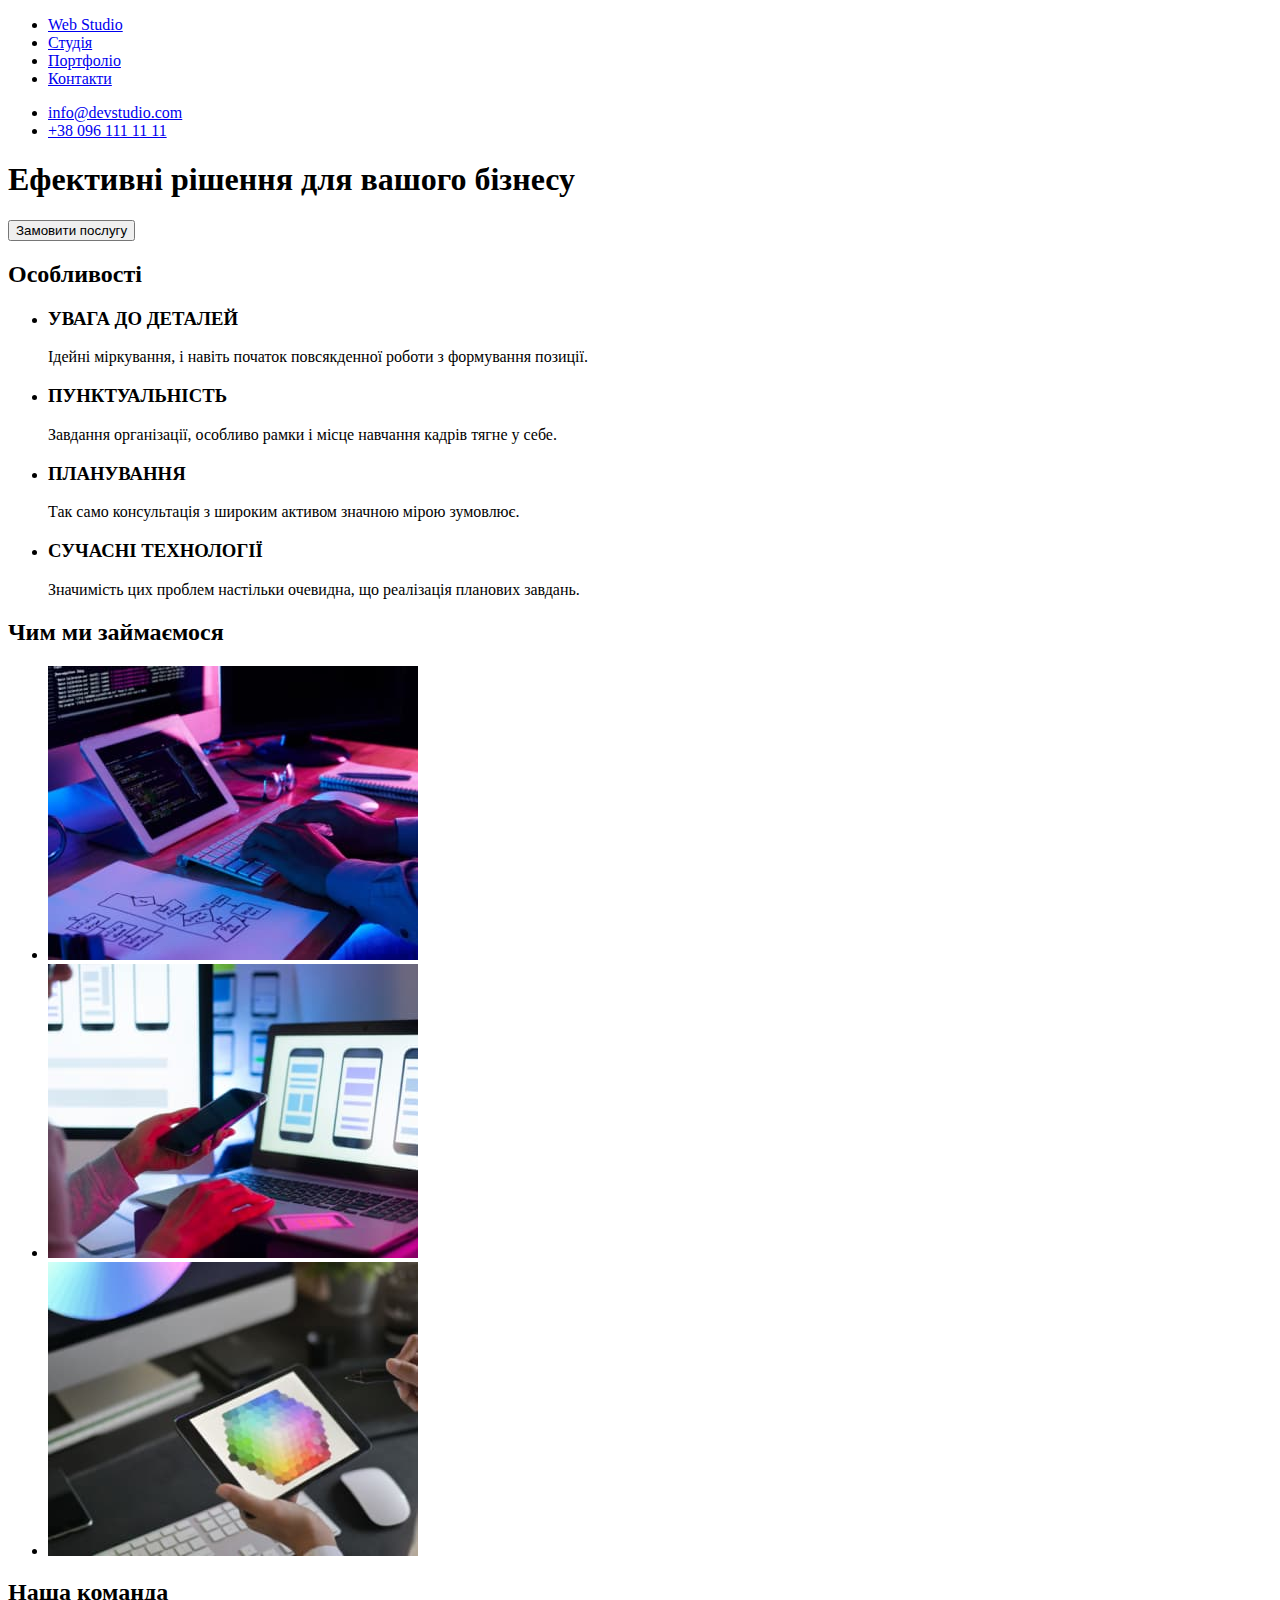
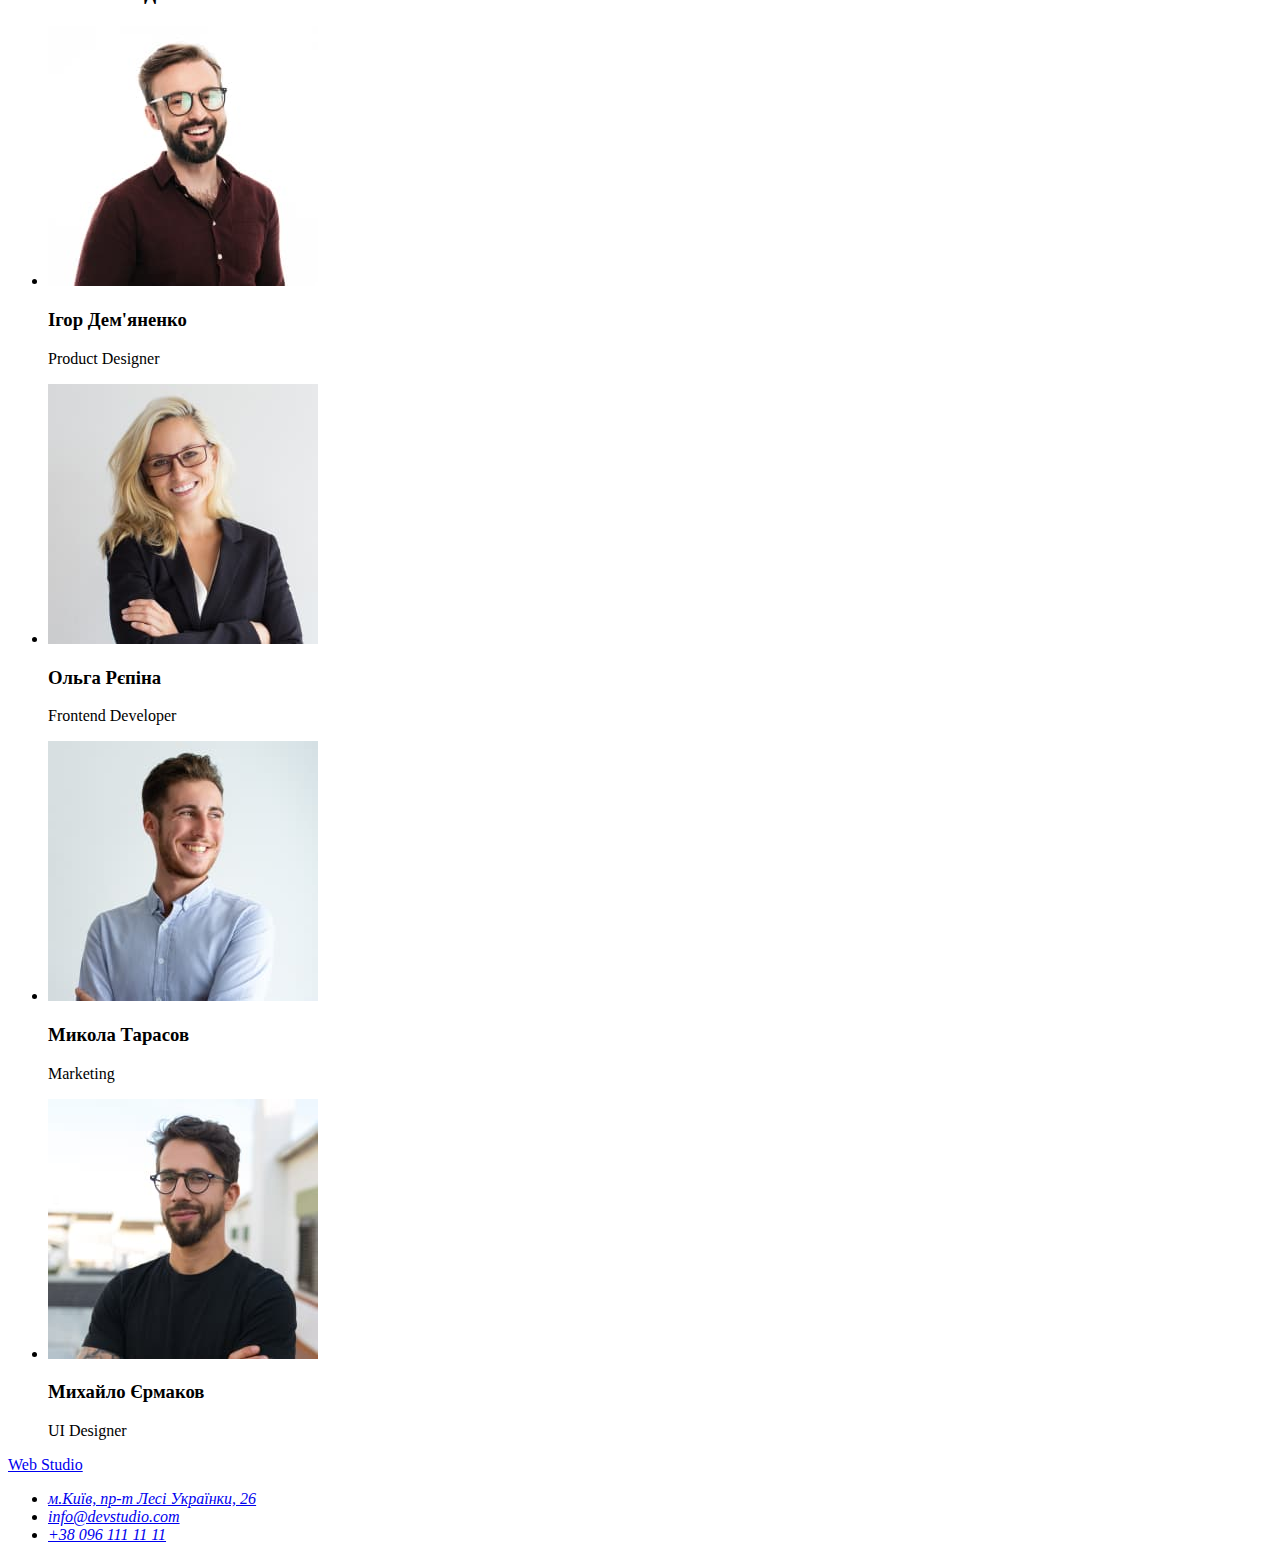
==== index.html @ 57d9bcd2 "1" ====
<!DOCTYPE html>
<html lang="uk">
  <head>
    <meta charset="UTF-8" />
    <meta http-equiv="X-UA-Compatible" content="IE=edge" />
    <meta name="viewport" content="width=device-width, initial-scale=1.0" />
    <title>Web Studio</title>
  </head>
  <body>
    <header>
      <nav>
        <ul>
          <li><a lang="en" href="#">Web Studio</a></li>
          <li><a href="#">Студія</a></li>
          <li><a href="#">Портфоліо</a></li>
          <li><a href="#">Контакти</a></li>
        </ul>
      </nav>
      <ul>
        <li><a href="mailto:info@devstudio.com">info@devstudio.com</a></li>
        <li><a href="tel:+380961111111">+38 096 111 11 11</a></li>
      </ul>
    </header>
    <main>
      <!--1 секція -->
      <section>
        <h1>Ефективні рішення для вашого бізнесу</h1>
        <button type="button">Замовити послугу</button>
      </section>
      <!--2 cek-->
      <section>
        <h2>Особливості</h2>
        <ul>
          <li>
            <h3>УВАГА ДО ДЕТАЛЕЙ</h3>
            <p>Ідейні міркування, і навіть початок повсякденної роботи з формування позиції.</p>
          </li>
          <li>
            <h3>ПУНКТУАЛЬНІСТЬ</h3>
            <p>Завдання організації, особливо рамки і місце навчання кадрів тягне у себе.</p>
          </li>
          <li>
            <h3>ПЛАНУВАННЯ</h3>
            <p>Так само консультація з широким активом значною мірою зумовлює.</p>
          </li>
          <li>
            <h3>СУЧАСНІ ТЕХНОЛОГІЇ</h3>
            <p>Значимість цих проблем настільки очевидна, що реалізація планових завдань.</p>
          </li>
        </ul>
      </section>
      <!--3 sek-->
      <section>
        <h2>Чим ми займаємося</h2>
        <ul>
          <li>
            <img src="./images/img1(1).jpg" width="370" alt="написання коду на коп'ютері" />
          </li>
          <li>
            <img src="./images/img2(1).jpg" width="370" alt="розробка додатків на телефон" />
          </li>
          <li>
            <img src="./images/img3(1).jpg" width="370" alt="підбір кольору" />
          </li>
        </ul>
      </section>
      <!--4 sek-->
      <section>
        <h2>Наша команда</h2>
        <ul>
          <li>
            <img src="./images/imgigor.jpg" width="270" alt="Чоловік в окулярах посміхаєтся" />
            <h3>Ігор Дем'яненко</h4>
            <p lang="en">Product Designer</p>
          </li>
          <li>
            <img src="./images/imgolga.jpg" width="270" alt="Жінка в окулярах" />
            <h3>Ольга Рєпіна</h4>
            <p lang="en">Frontend Developer</p>
          </li>
          <li>
            <img src="./images/imgmikola.jpg" width="270" alt="Чоловік у білій сорочці посміхаєтся" />
            <h3>Микола Тарасов</h4>
            <p lang="en">Marketing</p>
          </li>
          <li>
            <img src="./images/imgmihailo.jpg" width="270" alt="Усміхнений чоловік у чорній футболці" />
            <h3>Михайло Єрмаков</h4>
            <p lang="en">UI Designer</p>
          </li>
        </ul>
      </section>
    </main>
    <footer>
      <a lang="en" href="#">Web Studio</a>
      <address>
        <ul>
          <li>
            <a
              href="https://goo.gl/maps/fwpPtRoD1CJxpNF26"
              target="_blank"
              rel="noopener noreferrer nofollow"
            >
              м.Київ, пр-т Лесі Українки, 26</a
            >
          </li>
          <li><a href="mailto:info@devstudio.com">info@devstudio.com</a></li>
          <li><a href="tel:+380961111111">+38 096 111 11 11</a></li>
        </ul>
      </address>
    </footer>
  </body>
</html>
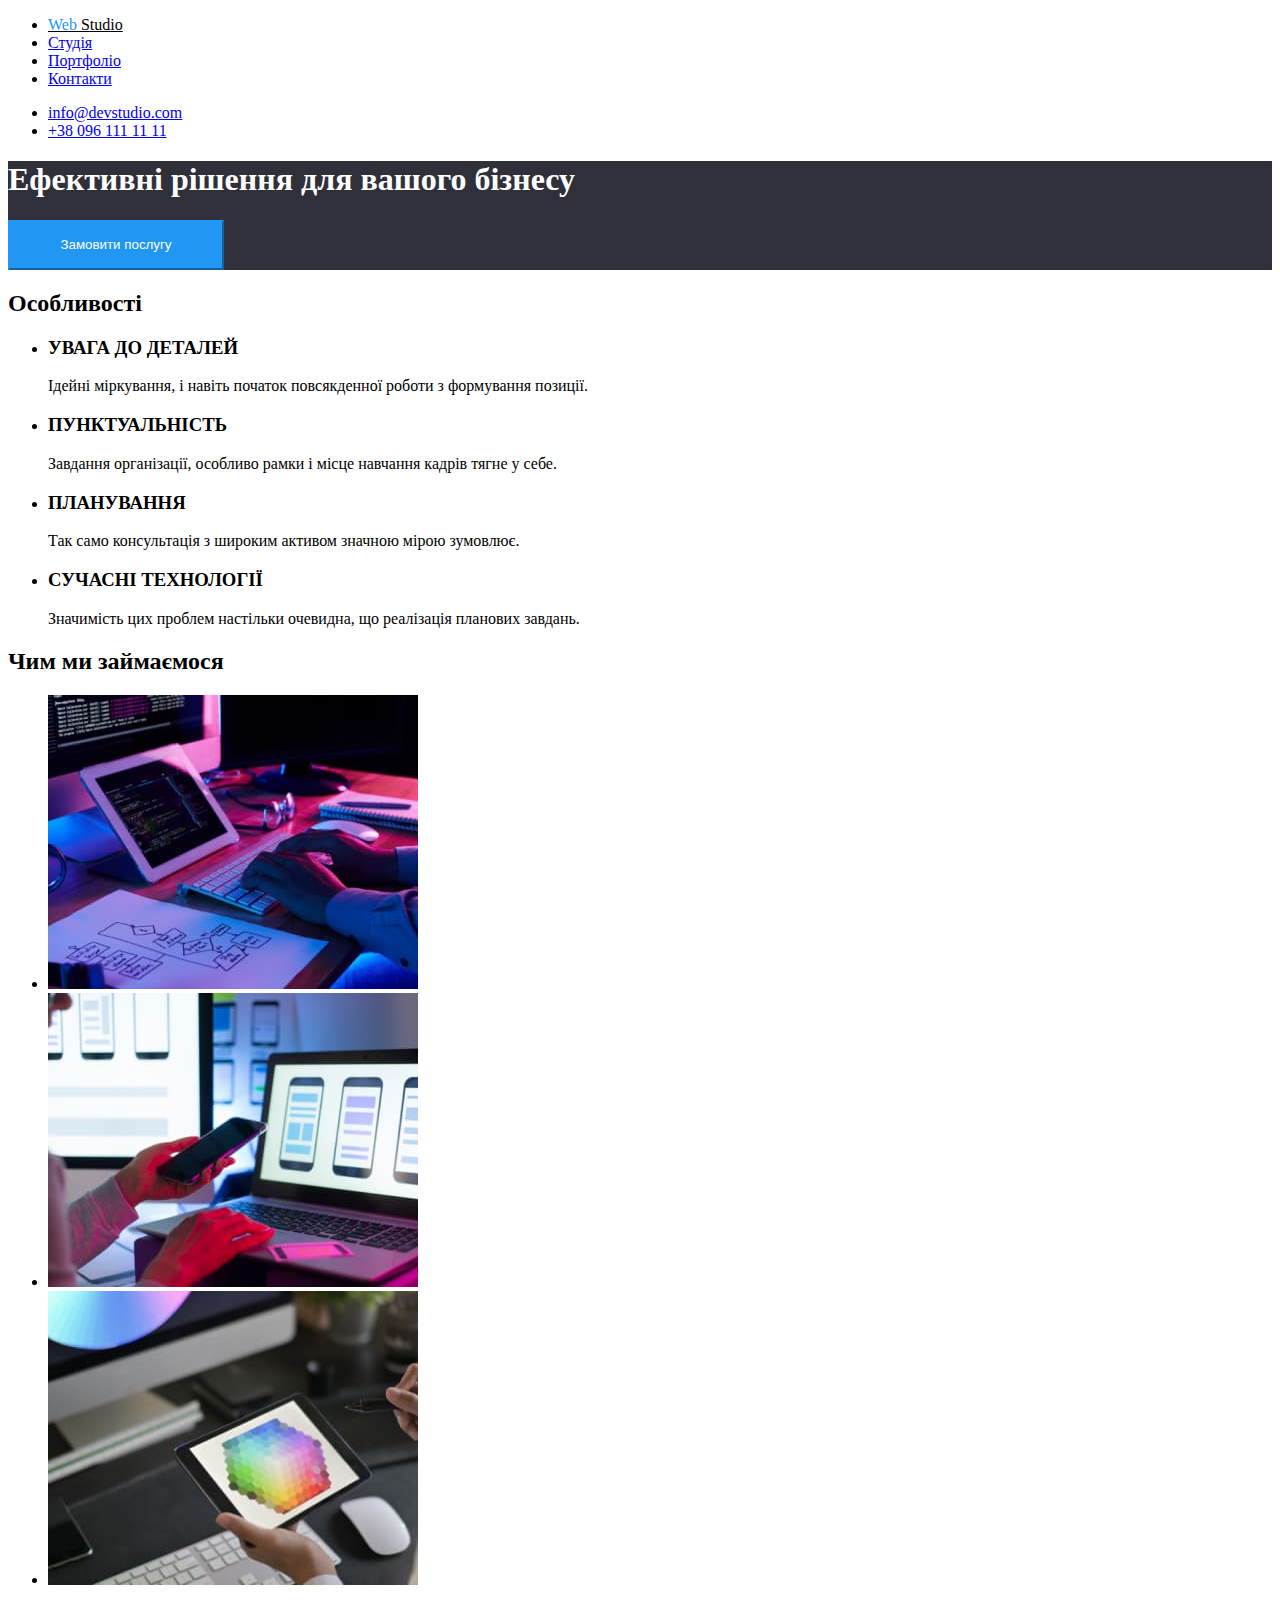
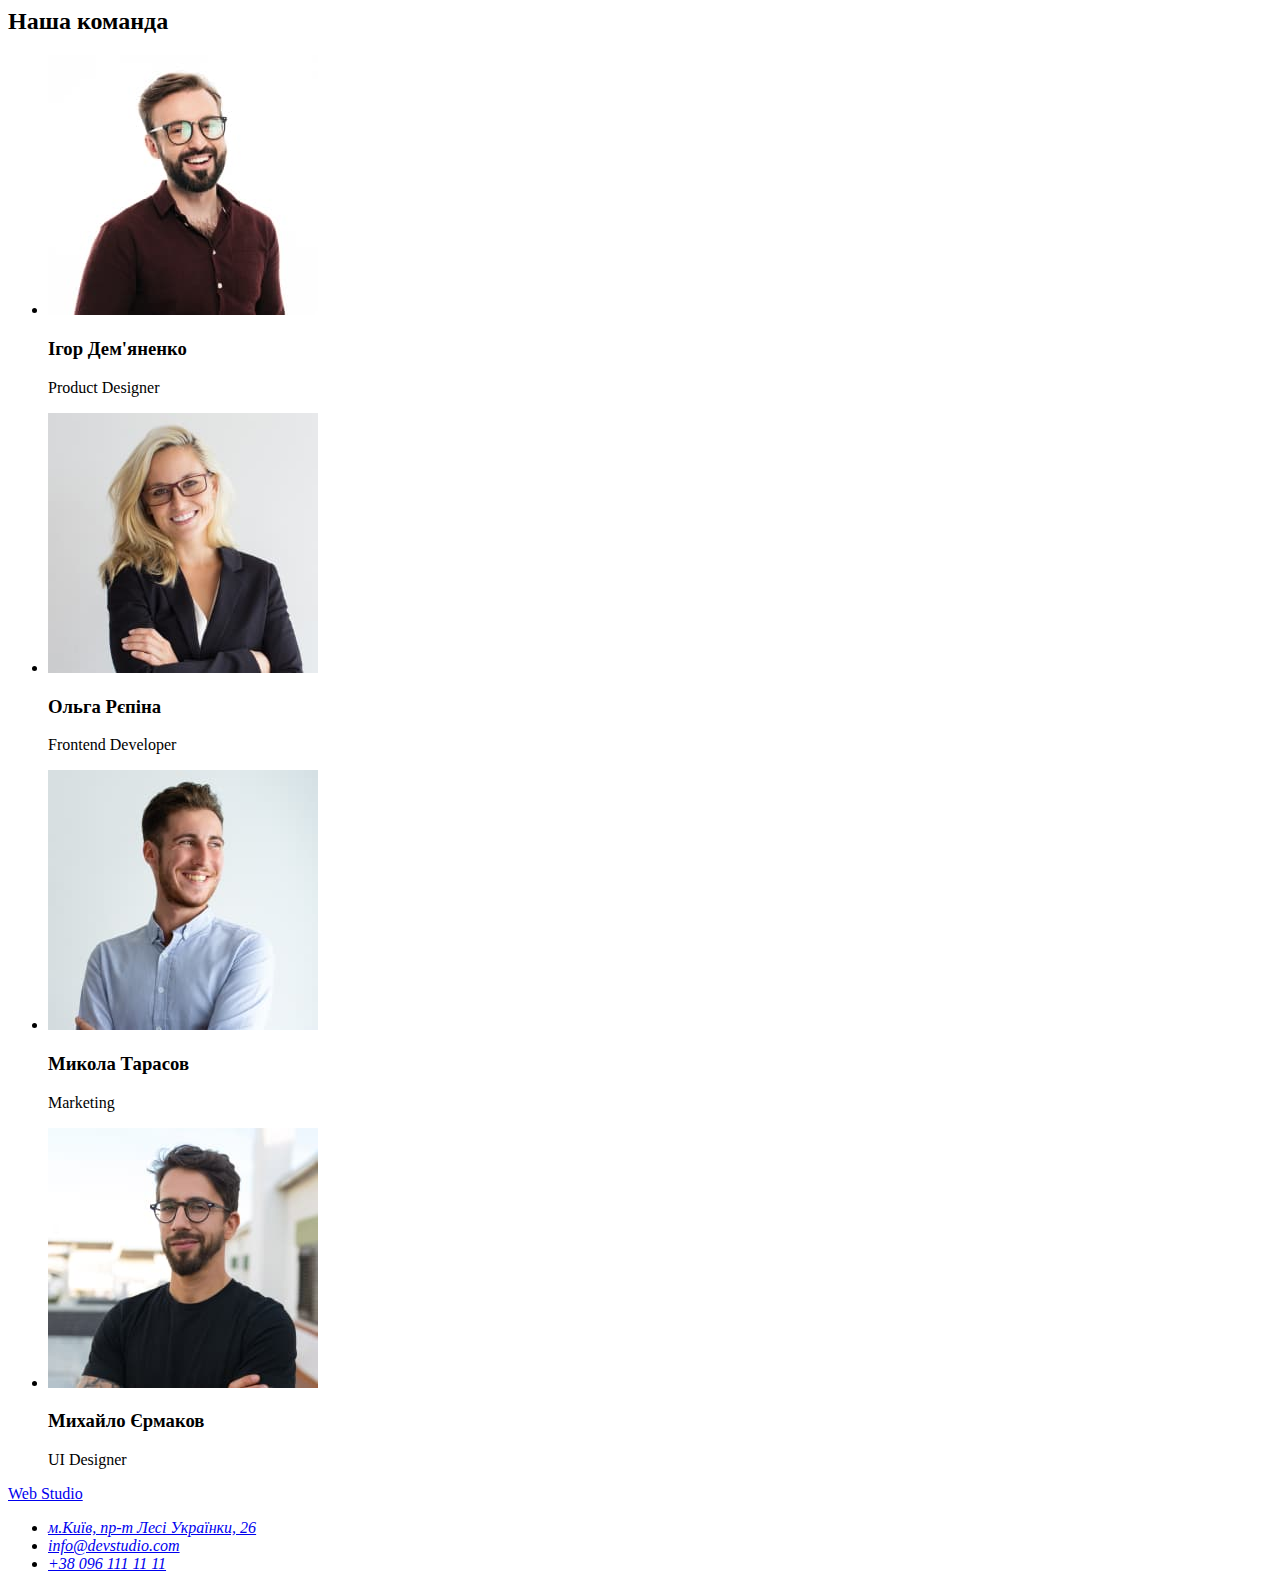
==== commit 344bd775: "profile done" ====
--- a/index.html
+++ b/index.html
@@ -4,28 +4,29 @@
     <meta charset="UTF-8" />
     <meta http-equiv="X-UA-Compatible" content="IE=edge" />
     <meta name="viewport" content="width=device-width, initial-scale=1.0" />
+    <link rel="stylesheet" href="./css/styles.css">
     <title>Web Studio</title>
   </head>
   <body>
-    <header>
-      <nav>
+    <header class="page-header">
+      <nav class="nav-links">
         <ul>
-          <li><a lang="en" href="#">Web Studio</a></li>
-          <li><a href="#">Студія</a></li>
-          <li><a href="#">Портфоліо</a></li>
+          <li ><a class="logo-head" lang="en" href="#"><span class="web-logo">Web</span> Studio</a></li>
+          <li><a href="/">Студія</a></li>
+          <li><a href="./portfolio.html">Портфоліо</a></li>
           <li><a href="#">Контакти</a></li>
         </ul>
       </nav>
-      <ul>
+      <ul class="contacts-header">
         <li><a href="mailto:info@devstudio.com">info@devstudio.com</a></li>
         <li><a href="tel:+380961111111">+38 096 111 11 11</a></li>
       </ul>
     </header>
     <main>
       <!--1 секція -->
-      <section>
-        <h1>Ефективні рішення для вашого бізнесу</h1>
-        <button type="button">Замовити послугу</button>
+      <section class="first-sec">
+        <h1 class="first-h">Ефективні рішення для вашого бізнесу</h1>
+        <button class="first-button" type="button">Замовити послугу</button>
       </section>
       <!--2 cek-->
       <section>
@@ -54,13 +55,13 @@
         <h2>Чим ми займаємося</h2>
         <ul>
           <li>
-            <img src="./images/img1(1).jpg" width="370" alt="написання коду на коп'ютері" />
+            <img src="./images/img1.jpg" width="370" alt="написання коду на коп'ютері" />
           </li>
           <li>
-            <img src="./images/img2(1).jpg" width="370" alt="розробка додатків на телефон" />
+            <img src="./images/img2.jpg" width="370" alt="розробка додатків на телефон" />
           </li>
           <li>
-            <img src="./images/img3(1).jpg" width="370" alt="підбір кольору" />
+            <img src="./images/img3.jpg" width="370" alt="підбір кольору" />
           </li>
         </ul>
       </section>
--- a/css/styles.css
+++ b/css/styles.css
@@ -0,0 +1,25 @@
+.page-header {
+  background-color: #ffffff;
+}
+.logo-head {
+  color: #000000;
+}
+.web-logo {
+  color: #2196f3;
+}
+.first-sec {
+  background-color: #2f303a;
+}
+.first-h {
+  color: #ffffff;
+}
+.first-button {
+  background-color: #2196f3;
+  color: #ffffff;
+  border-color: #2196f3;
+
+  width: 216px;
+  height: 50px;
+  left: 692px;
+  top: 430px;
+}
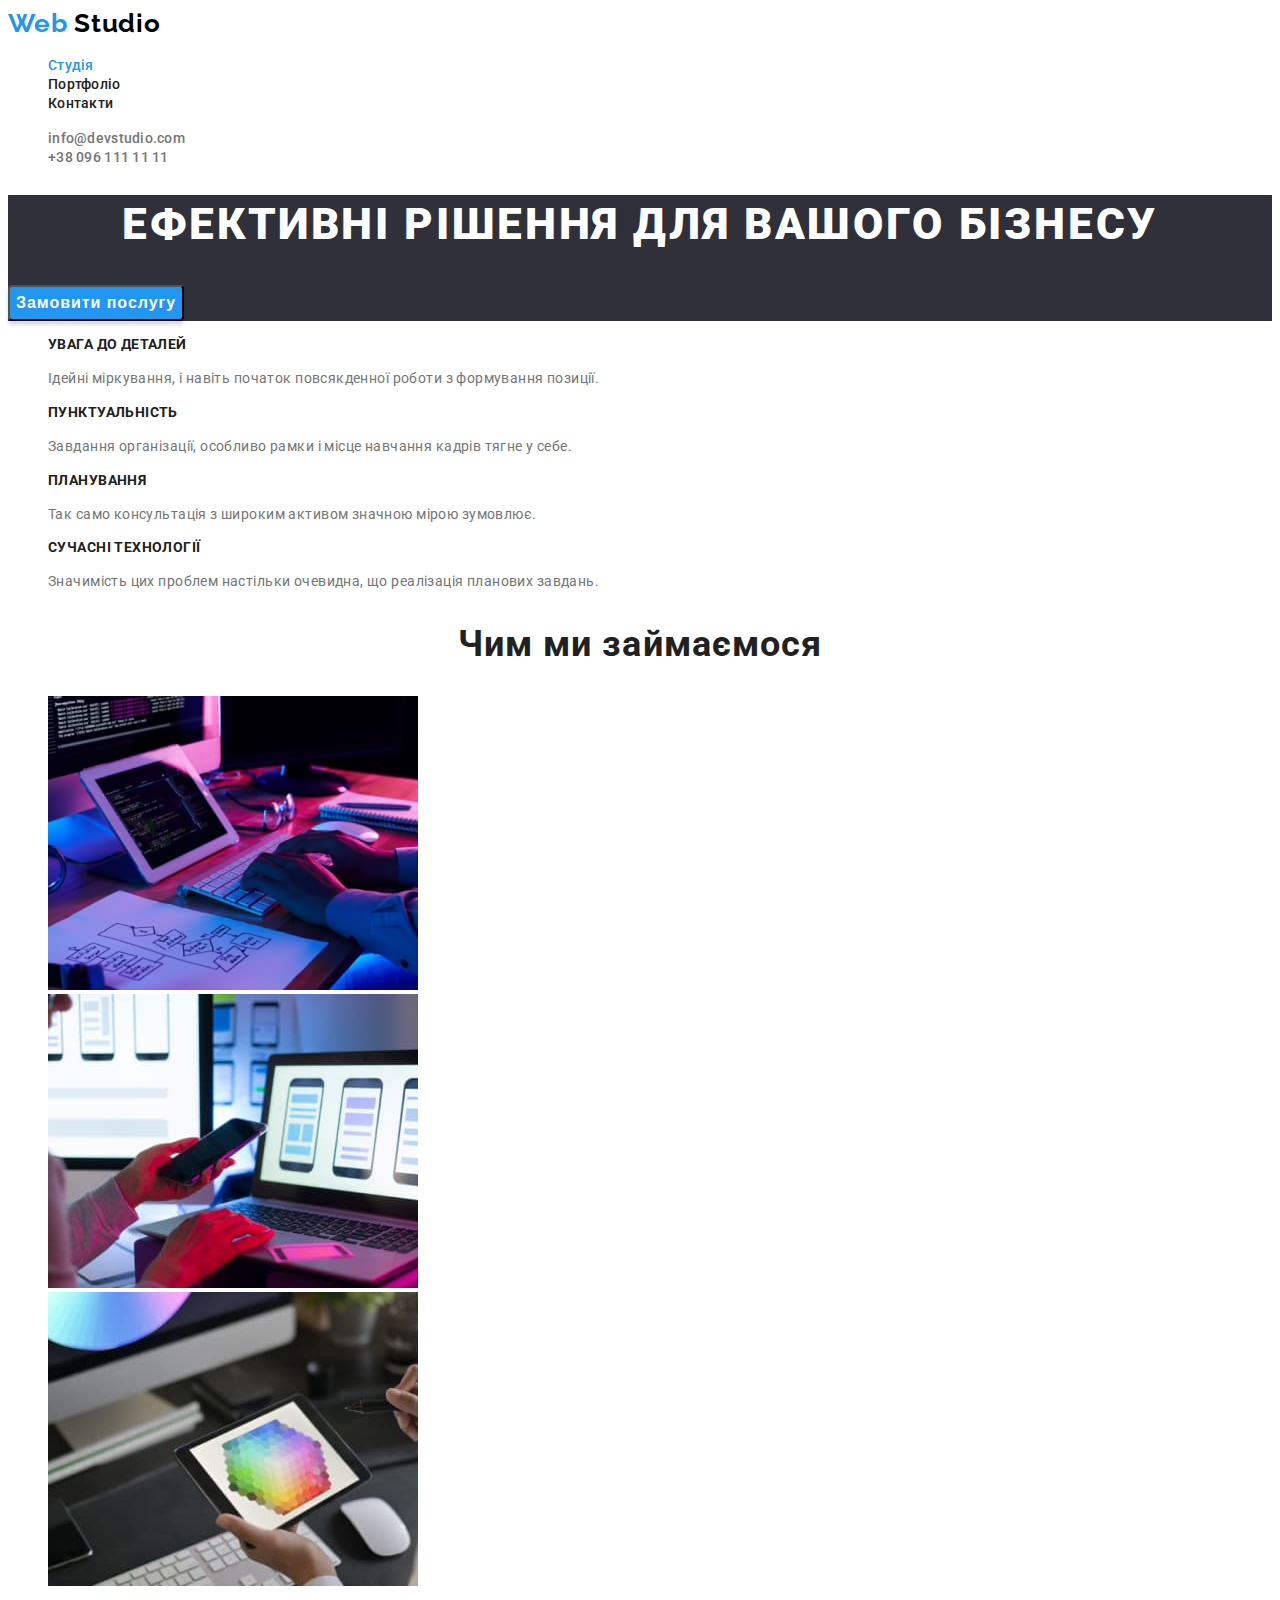
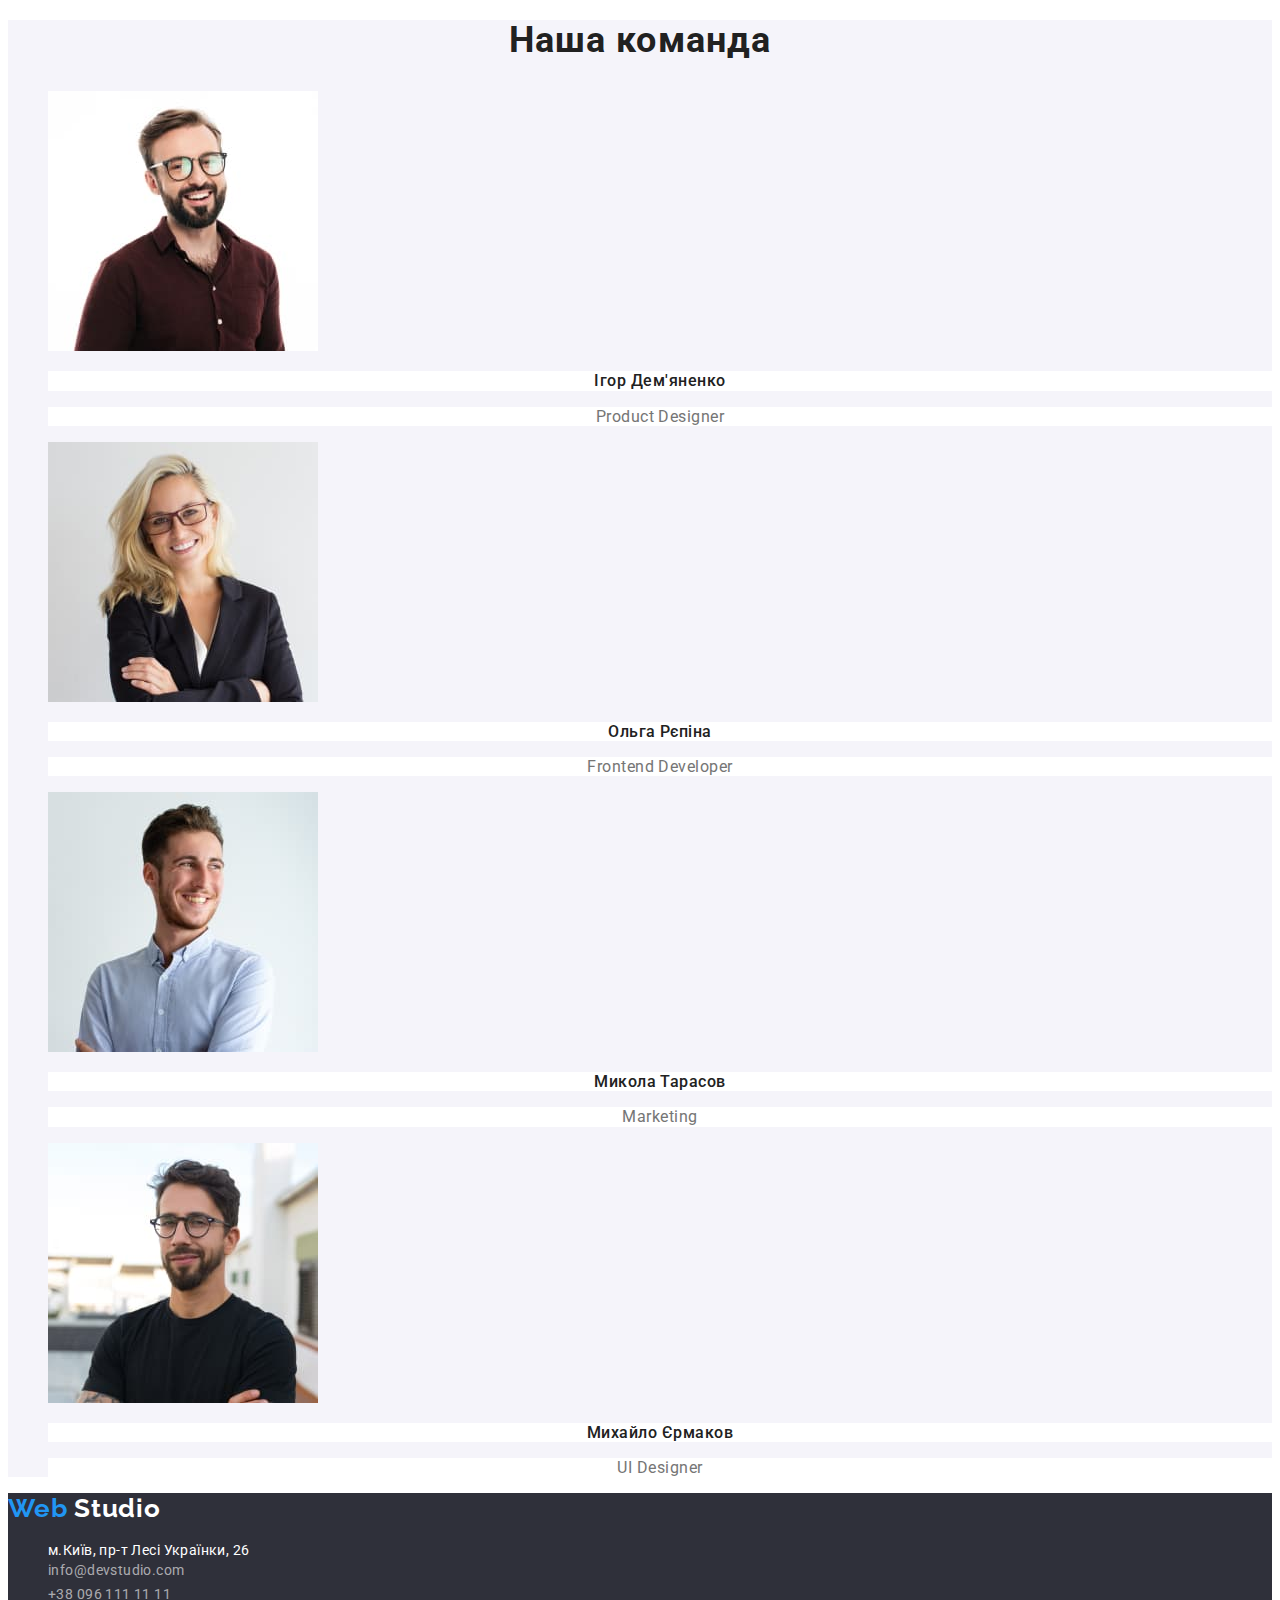
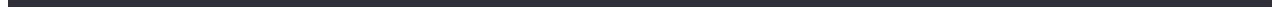
==== commit a6db4981: "2hw done" ====
--- a/index.html
+++ b/index.html
@@ -4,17 +4,24 @@
     <meta charset="UTF-8" />
     <meta http-equiv="X-UA-Compatible" content="IE=edge" />
     <meta name="viewport" content="width=device-width, initial-scale=1.0" />
-    <link rel="stylesheet" href="./css/styles.css">
+
     <title>Web Studio</title>
+    <link rel="stylesheet" href="./css/styles.css" />
+    <link rel="preconnect" href="https://fonts.googleapis.com" />
+    <link rel="preconnect" href="https://fonts.gstatic.com" crossorigin />
+    <link
+      href="https://fonts.googleapis.com/css2?family=Raleway:wght@700&family=Roboto:wght@400;500;700;900&display=swap"
+      rel="stylesheet"
+    />
   </head>
   <body>
     <header class="page-header">
-      <nav class="nav-links">
-        <ul>
-          <li ><a class="logo-head" lang="en" href="#"><span class="web-logo">Web</span> Studio</a></li>
-          <li><a href="/">Студія</a></li>
-          <li><a href="./portfolio.html">Портфоліо</a></li>
-          <li><a href="#">Контакти</a></li>
+      <nav>
+        <a class="logo-head" lang="en" href="#"><span class="web-logo">Web</span> Studio</a>
+        <ul class="nav-links">
+          <li><a href="#" class="link current">Студія</a></li>
+          <li><a href="./portfolio.html" class="link">Портфоліо</a></li>
+          <li><a href="#" class="link">Контакти</a></li>
         </ul>
       </nav>
       <ul class="contacts-header">
@@ -24,14 +31,14 @@
     </header>
     <main>
       <!--1 секція -->
-      <section class="first-sec">
-        <h1 class="first-h">Ефективні рішення для вашого бізнесу</h1>
-        <button class="first-button" type="button">Замовити послугу</button>
+      <section class="herro-sec">
+        <h1 class="hero-h">Ефективні рішення для вашого бізнесу</h1>
+        <button class="hero-btn" type="button">Замовити послугу</button>
       </section>
       <!--2 cek-->
       <section>
-        <h2>Особливості</h2>
-        <ul>
+        <h2 class="visually-hidden">Особливості</h2>
+        <ul class="benefits">
           <li>
             <h3>УВАГА ДО ДЕТАЛЕЙ</h3>
             <p>Ідейні міркування, і навіть початок повсякденної роботи з формування позиції.</p>
@@ -51,7 +58,7 @@
         </ul>
       </section>
       <!--3 sek-->
-      <section>
+      <section class="our-works">
         <h2>Чим ми займаємося</h2>
         <ul>
           <li>
@@ -66,38 +73,47 @@
         </ul>
       </section>
       <!--4 sek-->
-      <section>
-        <h2>Наша команда</h2>
-        <ul>
+      <section class="team">
+        <h2 class="our-team">Наша команда</h2>
+        <ul class="members">
           <li>
             <img src="./images/imgigor.jpg" width="270" alt="Чоловік в окулярах посміхаєтся" />
-            <h3>Ігор Дем'яненко</h4>
+            <h3>Ігор Дем'яненко</h3>
             <p lang="en">Product Designer</p>
           </li>
           <li>
             <img src="./images/imgolga.jpg" width="270" alt="Жінка в окулярах" />
-            <h3>Ольга Рєпіна</h4>
+            <h3>Ольга Рєпіна</h3>
             <p lang="en">Frontend Developer</p>
           </li>
           <li>
-            <img src="./images/imgmikola.jpg" width="270" alt="Чоловік у білій сорочці посміхаєтся" />
-            <h3>Микола Тарасов</h4>
+            <img
+              src="./images/imgmikola.jpg"
+              width="270"
+              alt="Чоловік у білій сорочці посміхаєтся"
+            />
+            <h3>Микола Тарасов</h3>
             <p lang="en">Marketing</p>
           </li>
           <li>
-            <img src="./images/imgmihailo.jpg" width="270" alt="Усміхнений чоловік у чорній футболці" />
-            <h3>Михайло Єрмаков</h4>
+            <img
+              src="./images/imgmihailo.jpg"
+              width="270"
+              alt="Усміхнений чоловік у чорній футболці"
+            />
+            <h3>Михайло Єрмаков</h3>
             <p lang="en">UI Designer</p>
           </li>
         </ul>
       </section>
     </main>
-    <footer>
-      <a lang="en" href="#">Web Studio</a>
+    <footer class="footer">
+      <a class="logo-footer" lang="en" href="#"><span class="web-logo">Web</span> Studio</a>
       <address>
-        <ul>
+        <ul class="contacts-footer">
           <li>
             <a
+              class="map"
               href="https://goo.gl/maps/fwpPtRoD1CJxpNF26"
               target="_blank"
               rel="noopener noreferrer nofollow"
@@ -105,8 +121,8 @@
               м.Київ, пр-т Лесі Українки, 26</a
             >
           </li>
-          <li><a href="mailto:info@devstudio.com">info@devstudio.com</a></li>
-          <li><a href="tel:+380961111111">+38 096 111 11 11</a></li>
+          <li><a class="mail" href="mailto:info@devstudio.com">info@devstudio.com</a></li>
+          <li><a class="phone" href="tel:+380961111111">+38 096 111 11 11</a></li>
         </ul>
       </address>
     </footer>
--- a/css/styles.css
+++ b/css/styles.css
@@ -1,25 +1,300 @@
-.page-header {
-  background-color: #ffffff;
+:root {
+  --black: #000000;
+  --accent: #2196f3;
+  --grey: #757575;
+  --white: #ffffff;
+  --text: #212121;
+  --focus: #188ce8;
+  --memberbgc: #f5f4fa;
+  --headfoot: #2f303a;
+}
+body {
+  font-family: Roboto, sans-serif;
+  background-color: var(--white);
+}
+ul {
+  list-style: none;
+}
+.nav-links .link {
+  text-decoration: none;
+  font-style: normal;
+  font-weight: 500;
+  font-size: 14px;
+  line-height: 114%;
+  letter-spacing: 0.02em;
+
+  color: var(--text);
+}
+
+.nav-links .link.current {
+  color: var(--accent);
+}
+
+.contacts-header a {
+  text-decoration: none;
+  font-style: normal;
+  font-weight: 500;
+  font-size: 14px;
+  line-height: 114%;
+  letter-spacing: 0.02em;
+
+  color: var(--grey);
+}
+.contacts-header a:hover,
+.contacts-header a:focus {
+  font-style: normal;
+  font-weight: 500;
+  font-size: 14px;
+  line-height: 114%;
+  letter-spacing: 0.02em;
+
+  color: #2196f3;
 }
 .logo-head {
-  color: #000000;
+  font-family: Raleway, sans-serif;
+  text-decoration: none;
+  font-style: normal;
+  font-weight: 700;
+  font-size: 26px;
+  line-height: 119%;
+  /* identical to box height */
+
+  letter-spacing: 0.03em;
+
+  color: var(--black);
 }
 .web-logo {
-  color: #2196f3;
-}
-.first-sec {
-  background-color: #2f303a;
-}
-.first-h {
-  color: #ffffff;
-}
-.first-button {
-  background-color: #2196f3;
-  color: #ffffff;
-  border-color: #2196f3;
-
-  width: 216px;
-  height: 50px;
-  left: 692px;
-  top: 430px;
-}
+  color: var(--accent);
+}
+/*hero-sec-main*/
+.herro-sec {
+  background-color: var(--headfoot);
+}
+.hero-h {
+  font-style: normal;
+  font-weight: 900;
+  font-size: 44px;
+  line-height: 136%;
+  /* or 136% */
+
+  text-align: center;
+  letter-spacing: 0.06em;
+  text-transform: uppercase;
+
+  color: var(--white);
+}
+.hero-btn {
+  font-style: normal;
+  font-weight: 700;
+  font-size: 16px;
+  line-height: 188%;
+  /* identical to box height, or 188% */
+
+  display: flex;
+  align-items: center;
+  text-align: center;
+  letter-spacing: 0.06em;
+
+  color: var(--white);
+  background: var(--accent);
+  box-shadow: 0px 4px 4px rgba(0, 0, 0, 0.15);
+  border-radius: 4px;
+  cursor: pointer;
+}
+.hero-btn:hover {
+  background: var(--focus);
+  box-shadow: 0px 4px 4px rgba(0, 0, 0, 0.15);
+  border-radius: 4px;
+}
+.hero-btn:focus {
+  background: var(--focus);
+  box-shadow: 0px 4px 4px rgba(0, 0, 0, 0.15);
+  border-radius: 4px;
+}
+
+/*2sec-main*/
+.visually-hidden {
+  position: absolute;
+  white-space: nowrap;
+  width: 1px;
+  height: 1px;
+  overflow: hidden;
+  border: 0;
+  padding: 0;
+  clip: rect(0 0 0 0);
+  clip-path: inset (50%);
+  margin: -1px;
+}
+.benefits h3 {
+  font-style: normal;
+  font-weight: 700;
+  font-size: 14px;
+  line-height: 114%;
+  letter-spacing: 0.03em;
+  text-transform: uppercase;
+
+  color: var(--text);
+}
+.benefits p {
+  font-style: normal;
+  font-weight: 400;
+  font-size: 14px;
+  line-height: 171%;
+  /* or 171% */
+
+  letter-spacing: 0.03em;
+
+  color: var(--grey);
+}
+/*3sec-main*/
+.our-works h2 {
+  font-style: normal;
+  font-weight: 700;
+  font-size: 36px;
+  line-height: 116%;
+  text-align: center;
+  letter-spacing: 0.03em;
+
+  color: var(--text);
+}
+/*4sec-main*/
+.team {
+  background-color: var(--memberbgc);
+}
+.our-team {
+  font-style: normal;
+  font-weight: 700;
+  font-size: 36px;
+  line-height: 116%;
+  text-align: center;
+  letter-spacing: 0.03em;
+
+  color: var(--text);
+  background-color: var(--memberbgc);
+}
+
+.members h3 {
+  font-style: normal;
+  font-weight: 500;
+  font-size: 16px;
+  line-height: 120%;
+  /* identical to box height */
+
+  text-align: center;
+  letter-spacing: 0.03em;
+
+  color: var(--text);
+  background-color: var(--white);
+}
+.members p {
+  font-style: normal;
+  font-weight: 400;
+  font-size: 16px;
+  line-height: 120%;
+  /* identical to box height */
+
+  text-align: center;
+  letter-spacing: 0.03em;
+
+  color: var(--grey);
+  background-color: var(--white);
+}
+/*portfolio*/
+/*buttons*/
+.filters button {
+  font-style: normal;
+  font-weight: 700;
+
+  color: var(--text);
+  background-color: var(--memberbgc);
+  border-radius: 4px;
+  cursor: pointer;
+}
+.filters button:hover,
+.filters button:focus {
+  background-color: var(--accent);
+  color: var(--white);
+}
+/*projects*/
+.projects h3 {
+  font-style: normal;
+  font-weight: 700;
+  font-size: 18px;
+  line-height: 200%;
+  /* identical to box height, or 200% */
+
+  letter-spacing: 0.06em;
+
+  color: var(--text);
+}
+.projects p {
+  font-style: normal;
+  font-weight: 400;
+  font-size: 16px;
+  line-height: 188%;
+  /* identical to box height, or 188% */
+
+  letter-spacing: 0.03em;
+
+  color: var(--grey);
+}
+/*footer*/
+.footer {
+  background-color: var(--headfoot);
+}
+.logo-footer {
+  font-family: Raleway, sans-serif;
+  font-style: normal;
+  text-decoration: none;
+  font-weight: 700;
+  font-size: 26px;
+  line-height: 120%;
+  /* identical to box height */
+
+  letter-spacing: 0.03em;
+
+  color: var(--white);
+}
+
+.map {
+  font-style: normal;
+  text-decoration: none;
+  font-weight: 400;
+  font-size: 14px;
+  line-height: 1.71%;
+  /* or 171% */
+
+  letter-spacing: 0.03em;
+
+  color: var(--white);
+}
+.mail,
+.phone {
+  font-style: normal;
+  text-decoration: none;
+  font-weight: 400;
+  font-size: 14px;
+  line-height: 171%;
+  /* or 171% */
+
+  letter-spacing: 0.03em;
+
+  color: rgba(255, 255, 255, 0.6);
+}
+.contacts-footer a:hover,
+.contacts-footer a:focus {
+  color: var(--focus);
+}
+
+/*.map:hover,
+.map:focus {
+  color: var(--focus);
+}
+.mail:hover,
+.mail:focus {
+  color: var(--focus);
+}
+.phone:hover,
+.phone:focus {
+  color: var(--focus);
+}*/
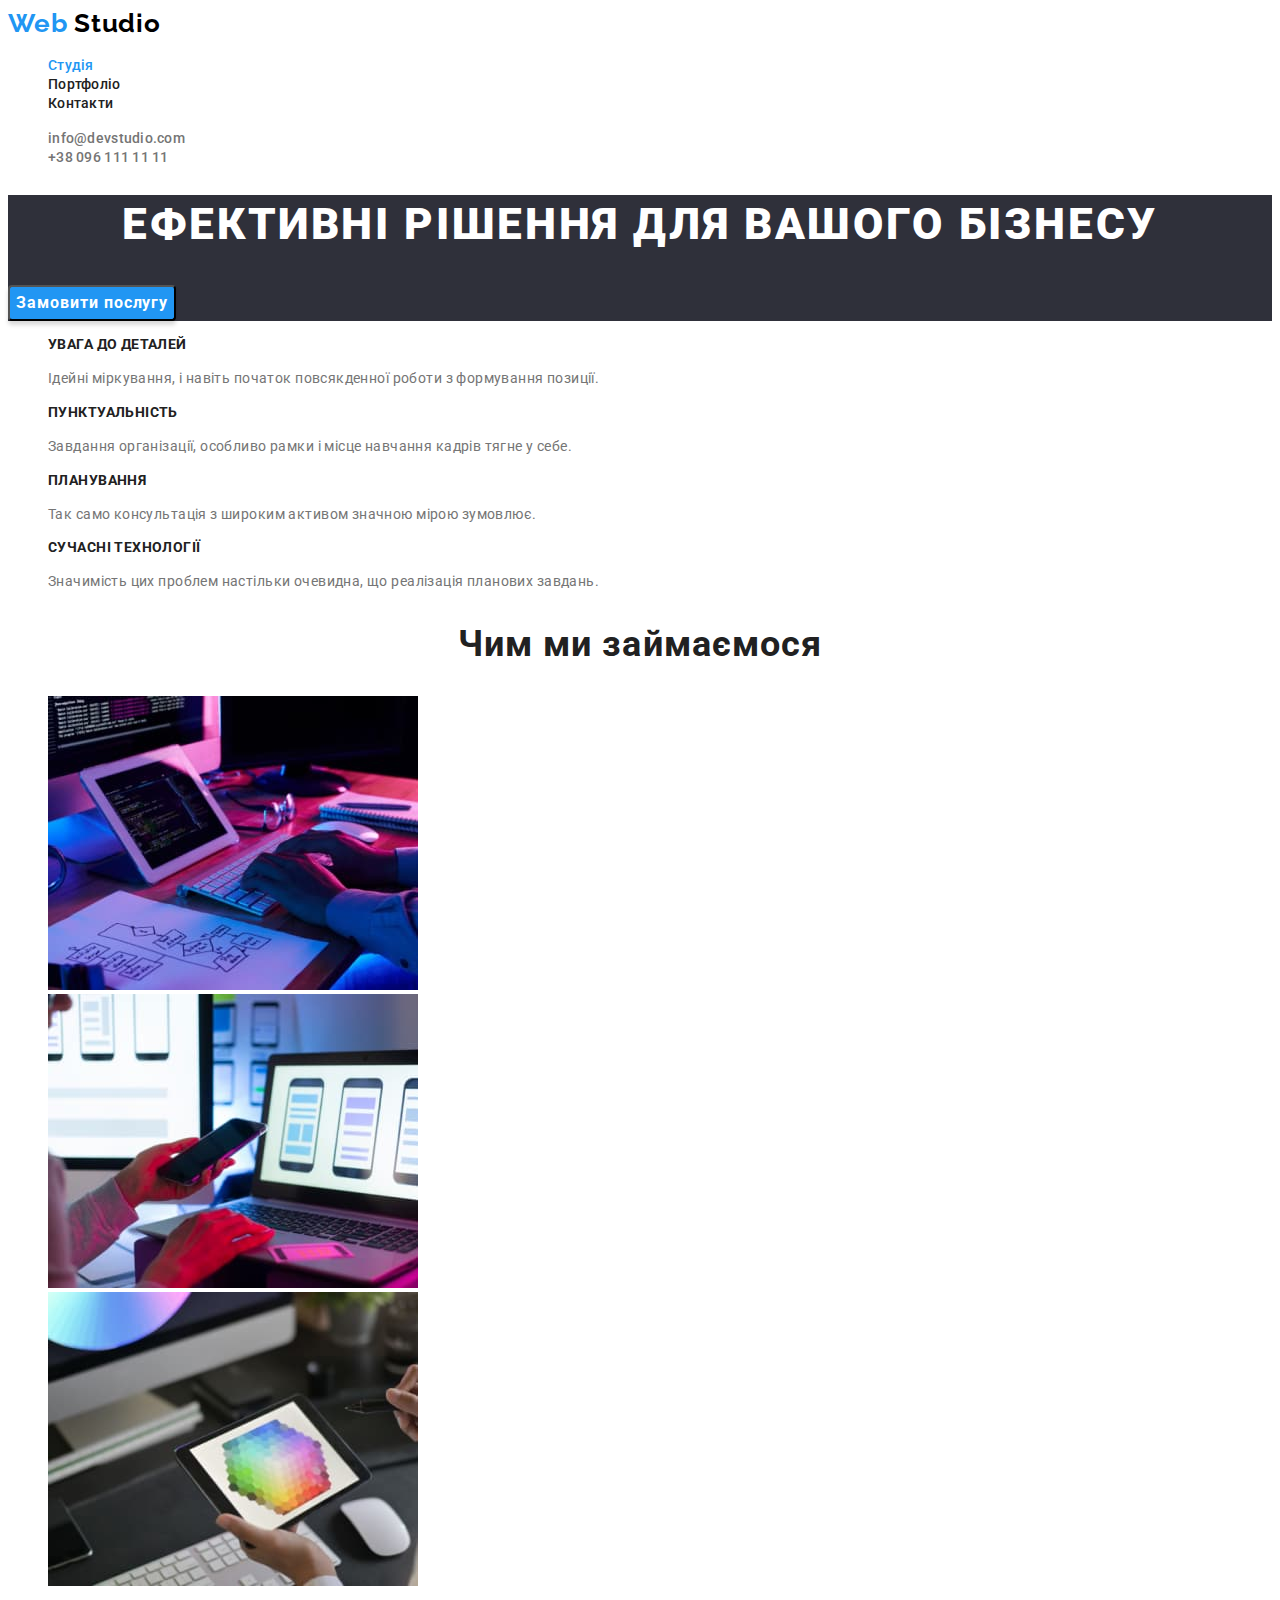
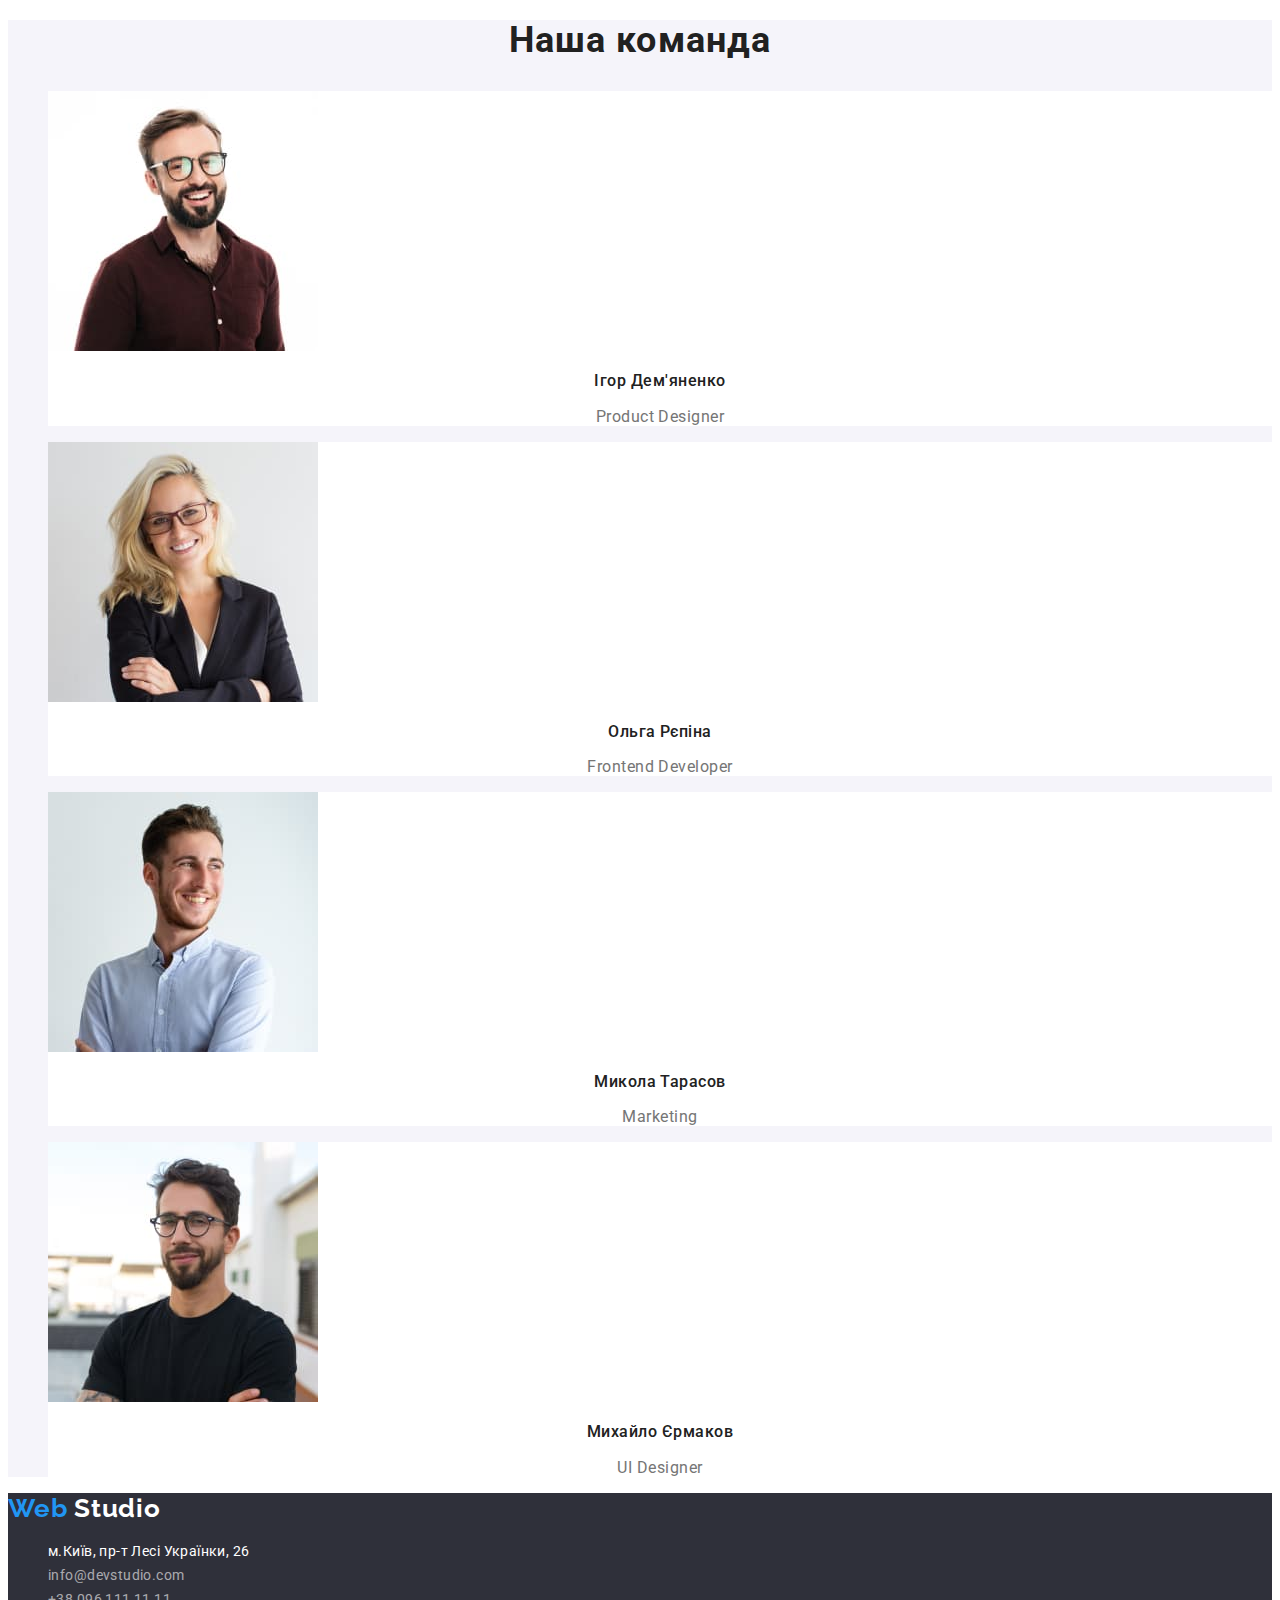
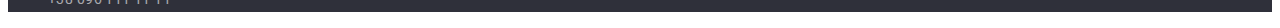
==== commit 6044146f: "hover" ====
--- a/index.html
+++ b/index.html
@@ -19,7 +19,7 @@
       <nav>
         <a class="logo-head" lang="en" href="#"><span class="web-logo">Web</span> Studio</a>
         <ul class="nav-links">
-          <li><a href="#" class="link current">Студія</a></li>
+          <li><a href="#" class="link current" class="link">Студія</a></li>
           <li><a href="./portfolio.html" class="link">Портфоліо</a></li>
           <li><a href="#" class="link">Контакти</a></li>
         </ul>
--- a/css/styles.css
+++ b/css/styles.css
@@ -7,6 +7,7 @@
   --focus: #188ce8;
   --memberbgc: #f5f4fa;
   --headfoot: #2f303a;
+  --font-btn: inherit;
 }
 body {
   font-family: Roboto, sans-serif;
@@ -20,12 +21,15 @@
   font-style: normal;
   font-weight: 500;
   font-size: 14px;
-  line-height: 114%;
+  line-height: 1.14;
   letter-spacing: 0.02em;
 
   color: var(--text);
 }
-
+.nav-links .link:hover,
+.nav-links .link:focus {
+  color: var(--accent);
+}
 .nav-links .link.current {
   color: var(--accent);
 }
@@ -35,7 +39,7 @@
   font-style: normal;
   font-weight: 500;
   font-size: 14px;
-  line-height: 114%;
+  line-height: 1.14;
   letter-spacing: 0.02em;
 
   color: var(--grey);
@@ -45,10 +49,10 @@
   font-style: normal;
   font-weight: 500;
   font-size: 14px;
-  line-height: 114%;
+  line-height: 1.14;
   letter-spacing: 0.02em;
 
-  color: #2196f3;
+  color: var(--accent);
 }
 .logo-head {
   font-family: Raleway, sans-serif;
@@ -56,7 +60,7 @@
   font-style: normal;
   font-weight: 700;
   font-size: 26px;
-  line-height: 119%;
+  line-height: 1.19;
   /* identical to box height */
 
   letter-spacing: 0.03em;
@@ -74,7 +78,7 @@
   font-style: normal;
   font-weight: 900;
   font-size: 44px;
-  line-height: 136%;
+  line-height: 1.36;
   /* or 136% */
 
   text-align: center;
@@ -84,10 +88,11 @@
   color: var(--white);
 }
 .hero-btn {
+  font-family: var(--font-btn);
   font-style: normal;
   font-weight: 700;
   font-size: 16px;
-  line-height: 188%;
+  line-height: 1.88;
   /* identical to box height, or 188% */
 
   display: flex;
@@ -129,7 +134,7 @@
   font-style: normal;
   font-weight: 700;
   font-size: 14px;
-  line-height: 114%;
+  line-height: 1.14;
   letter-spacing: 0.03em;
   text-transform: uppercase;
 
@@ -139,7 +144,7 @@
   font-style: normal;
   font-weight: 400;
   font-size: 14px;
-  line-height: 171%;
+  line-height: 1.71;
   /* or 171% */
 
   letter-spacing: 0.03em;
@@ -151,7 +156,7 @@
   font-style: normal;
   font-weight: 700;
   font-size: 36px;
-  line-height: 116%;
+  line-height: 1.16;
   text-align: center;
   letter-spacing: 0.03em;
 
@@ -165,45 +170,46 @@
   font-style: normal;
   font-weight: 700;
   font-size: 36px;
-  line-height: 116%;
-  text-align: center;
-  letter-spacing: 0.03em;
-
-  color: var(--text);
-  background-color: var(--memberbgc);
+  line-height: 1.16;
+  text-align: center;
+  letter-spacing: 0.03em;
+
+  color: var(--text);
+}
+.members li {
+  background-color: var(--white);
 }
 
 .members h3 {
   font-style: normal;
   font-weight: 500;
   font-size: 16px;
-  line-height: 120%;
+  line-height: 1.2;
   /* identical to box height */
 
   text-align: center;
   letter-spacing: 0.03em;
 
   color: var(--text);
-  background-color: var(--white);
 }
 .members p {
   font-style: normal;
   font-weight: 400;
   font-size: 16px;
-  line-height: 120%;
+  line-height: 1.2;
   /* identical to box height */
 
   text-align: center;
   letter-spacing: 0.03em;
 
   color: var(--grey);
-  background-color: var(--white);
 }
 /*portfolio*/
 /*buttons*/
 .filters button {
-  font-style: normal;
-  font-weight: 700;
+  font-family: var(--font-btn);
+  font-style: normal;
+  font-weight: 500;
 
   color: var(--text);
   background-color: var(--memberbgc);
@@ -220,7 +226,7 @@
   font-style: normal;
   font-weight: 700;
   font-size: 18px;
-  line-height: 200%;
+  line-height: 2;
   /* identical to box height, or 200% */
 
   letter-spacing: 0.06em;
@@ -231,7 +237,7 @@
   font-style: normal;
   font-weight: 400;
   font-size: 16px;
-  line-height: 188%;
+  line-height: 1.88;
   /* identical to box height, or 188% */
 
   letter-spacing: 0.03em;
@@ -248,7 +254,7 @@
   text-decoration: none;
   font-weight: 700;
   font-size: 26px;
-  line-height: 120%;
+  line-height: 1.2;
   /* identical to box height */
 
   letter-spacing: 0.03em;
@@ -261,7 +267,7 @@
   text-decoration: none;
   font-weight: 400;
   font-size: 14px;
-  line-height: 1.71%;
+  line-height: 1.71;
   /* or 171% */
 
   letter-spacing: 0.03em;
@@ -274,7 +280,7 @@
   text-decoration: none;
   font-weight: 400;
   font-size: 14px;
-  line-height: 171%;
+  line-height: 1.71;
   /* or 171% */
 
   letter-spacing: 0.03em;
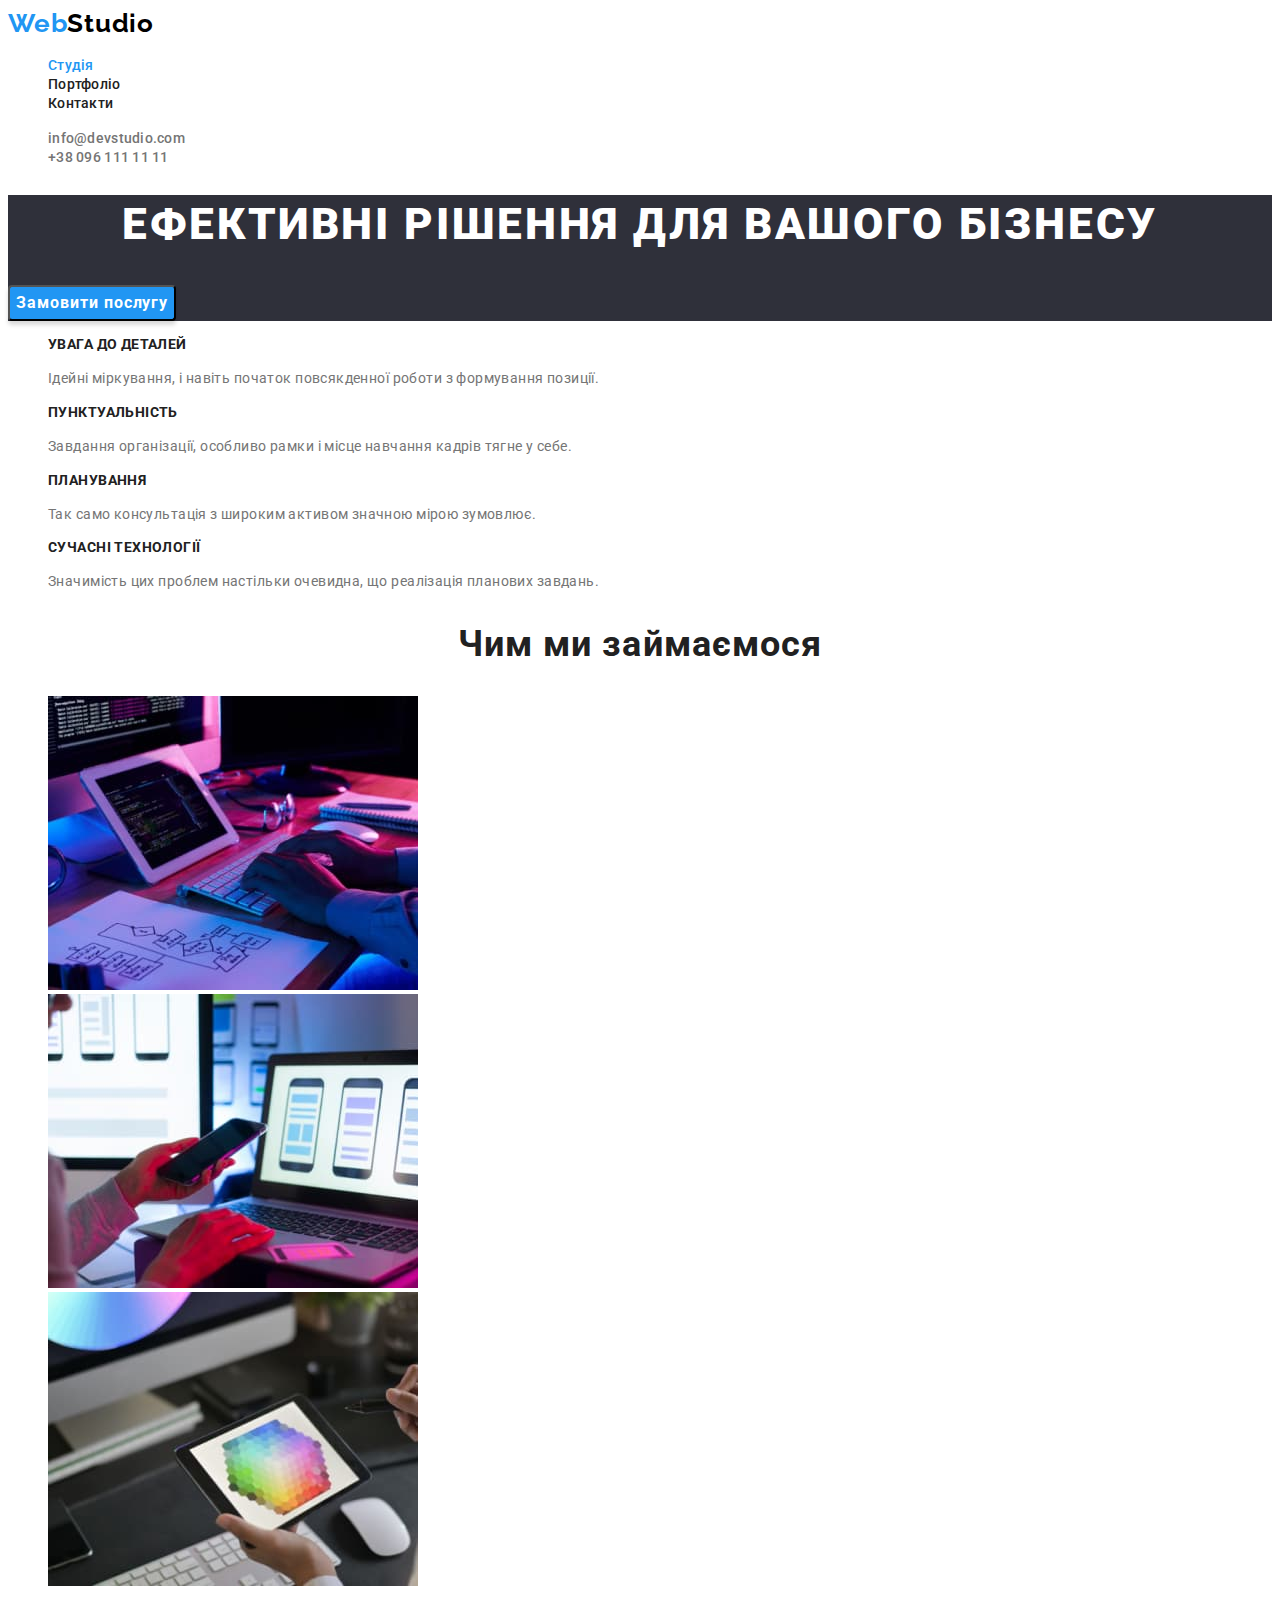
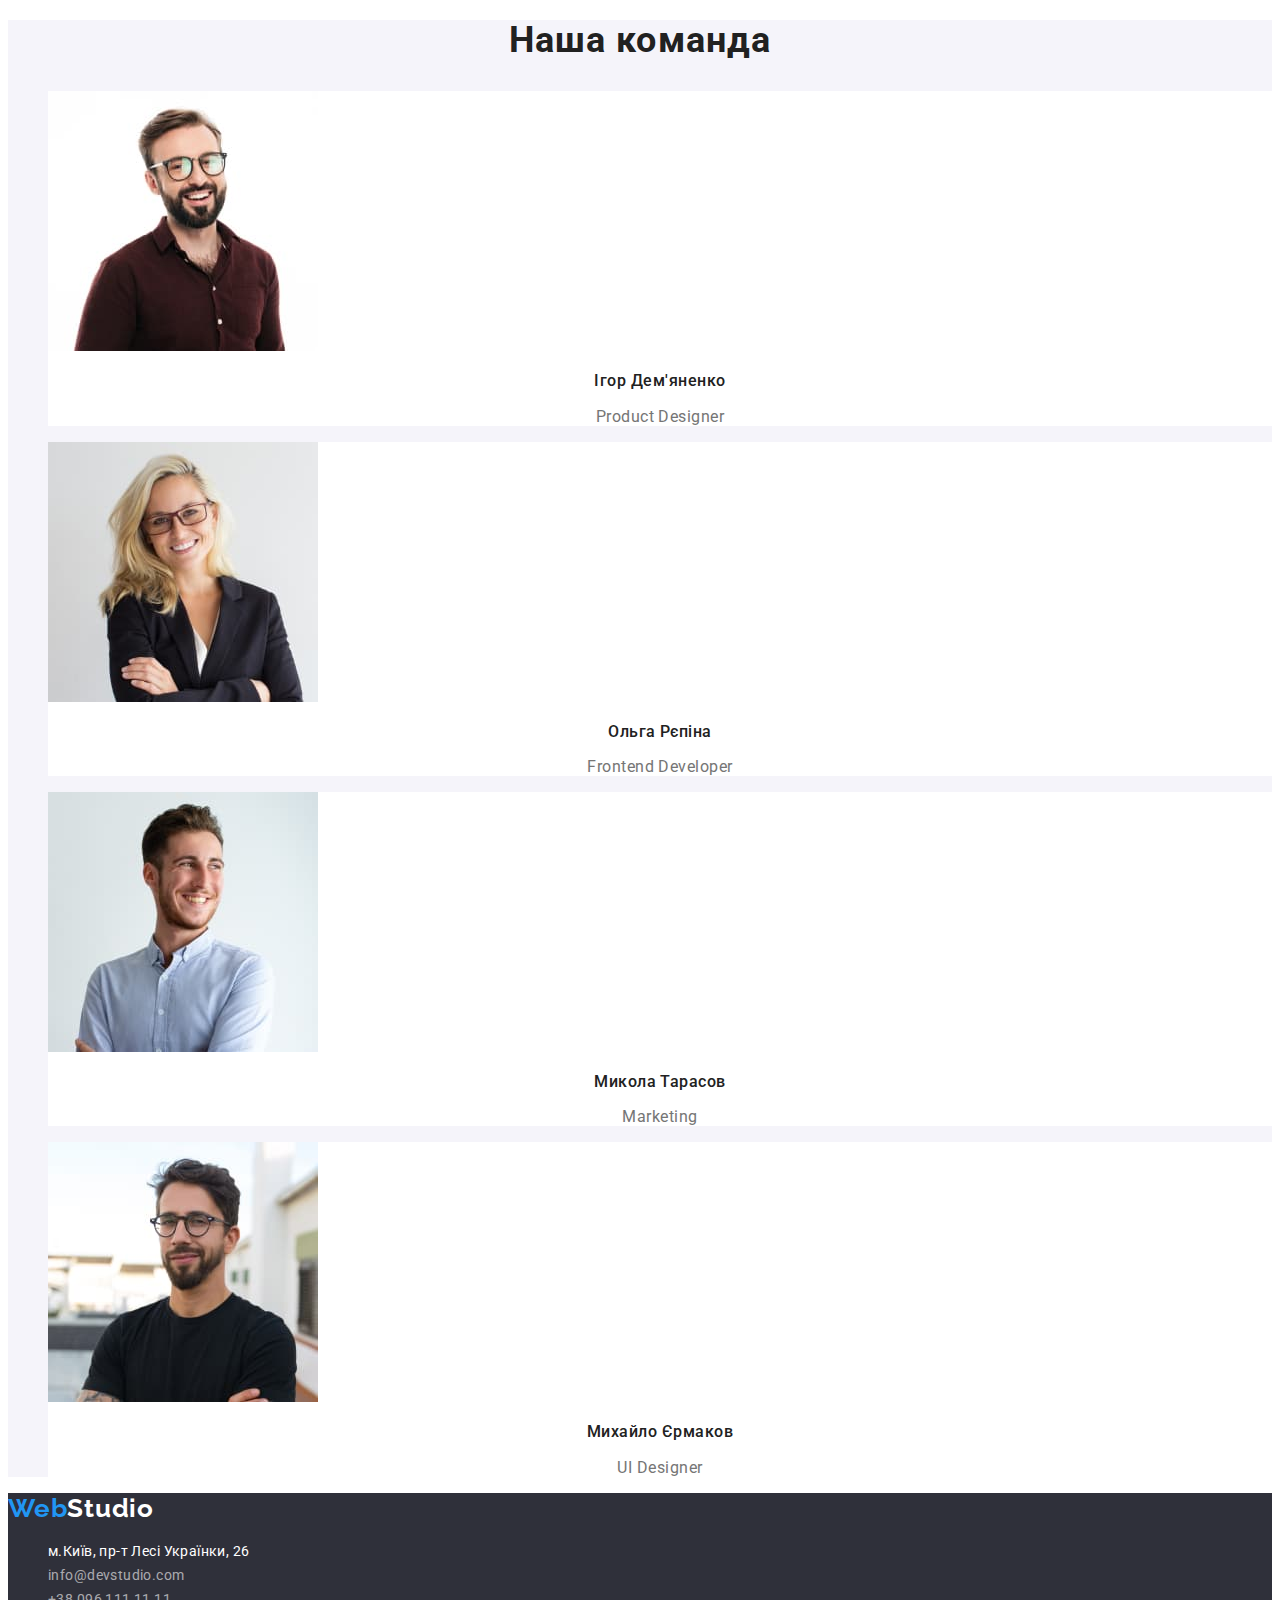
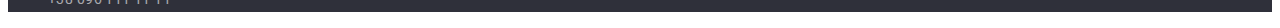
==== commit 61827a62: "remake" ====
--- a/index.html
+++ b/index.html
@@ -17,7 +17,7 @@
   <body>
     <header class="page-header">
       <nav>
-        <a class="logo-head" lang="en" href="#"><span class="web-logo">Web</span> Studio</a>
+        <a class="logo-head" lang="en" href="#"><span class="web-logo">Web</span>Studio</a>
         <ul class="nav-links">
           <li><a href="#" class="link current" class="link">Студія</a></li>
           <li><a href="./portfolio.html" class="link">Портфоліо</a></li>
@@ -108,7 +108,7 @@
       </section>
     </main>
     <footer class="footer">
-      <a class="logo-footer" lang="en" href="#"><span class="web-logo">Web</span> Studio</a>
+      <a class="logo-footer" lang="en" href="#"><span class="web-logo">Web</span>Studio</a>
       <address>
         <ul class="contacts-footer">
           <li>
--- a/css/styles.css
+++ b/css/styles.css
@@ -222,7 +222,7 @@
   color: var(--white);
 }
 /*projects*/
-.projects h3 {
+.projects h2 {
   font-style: normal;
   font-weight: 700;
   font-size: 18px;
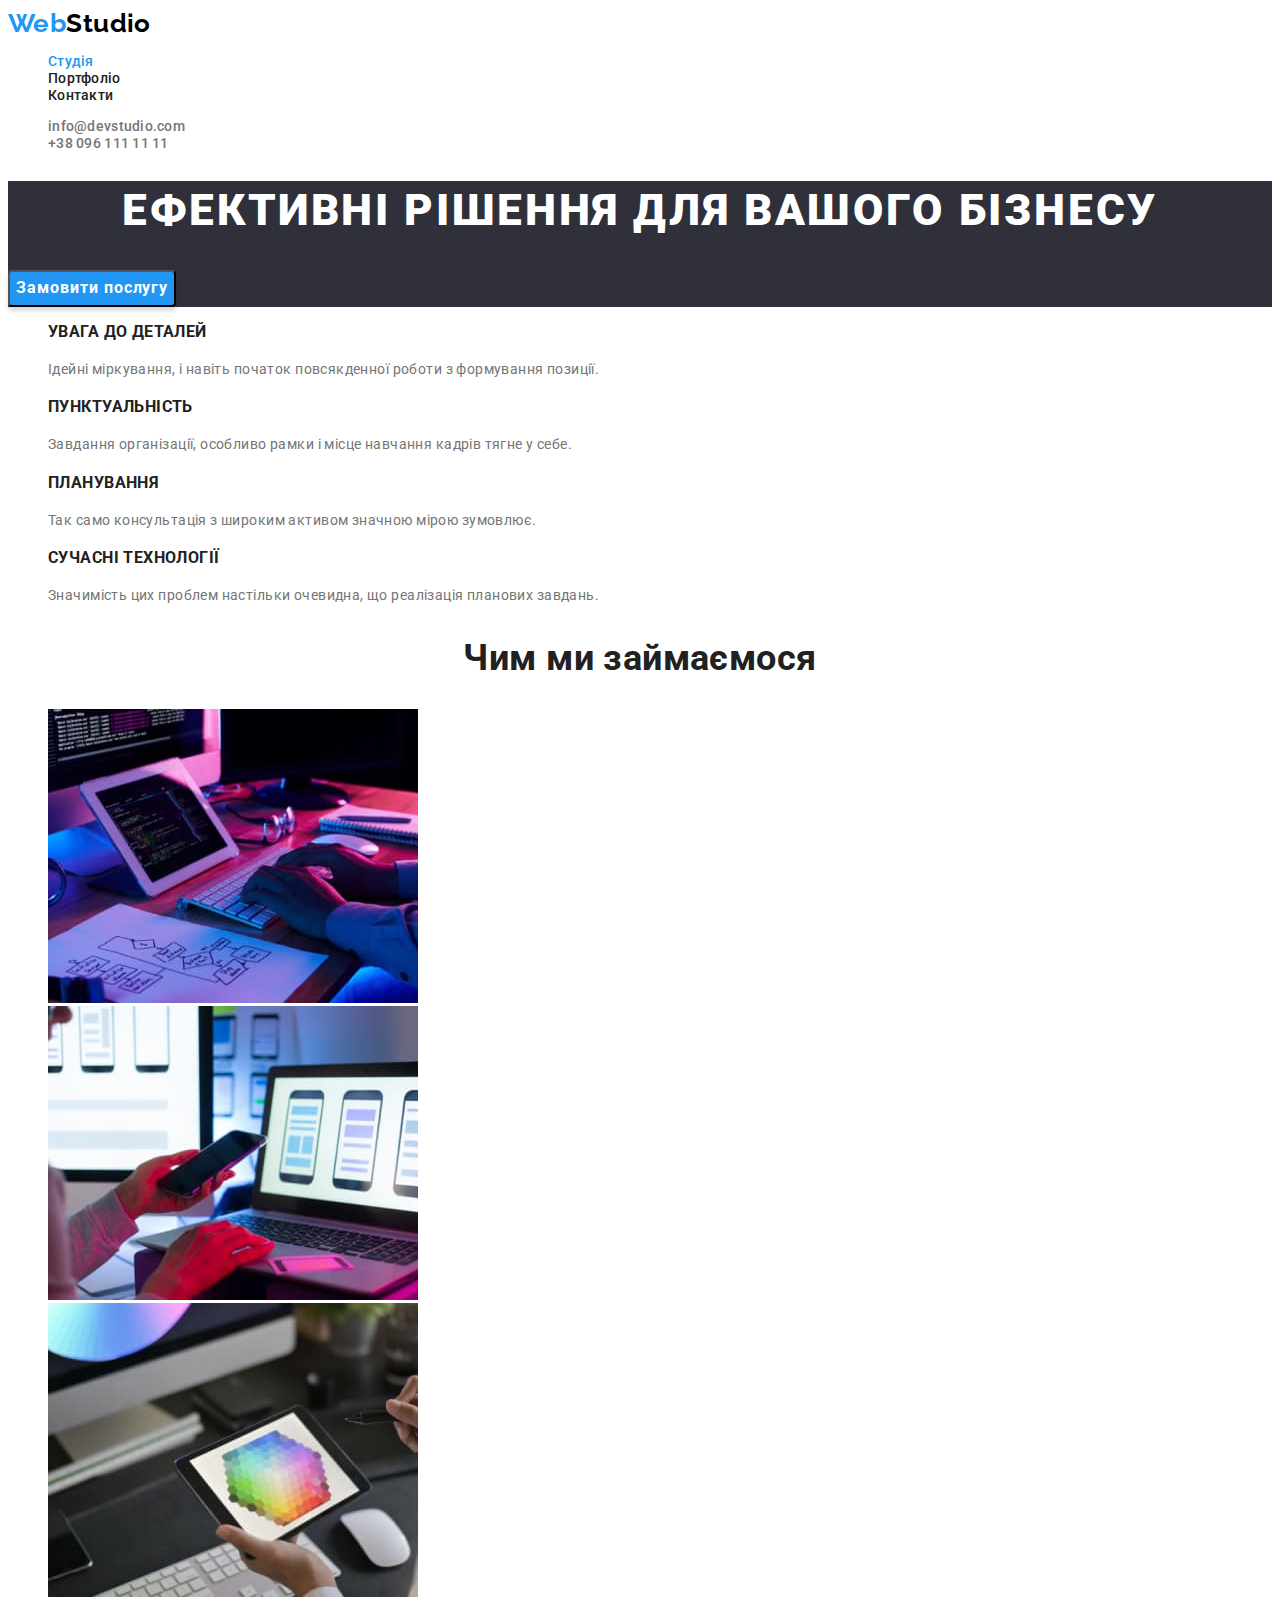
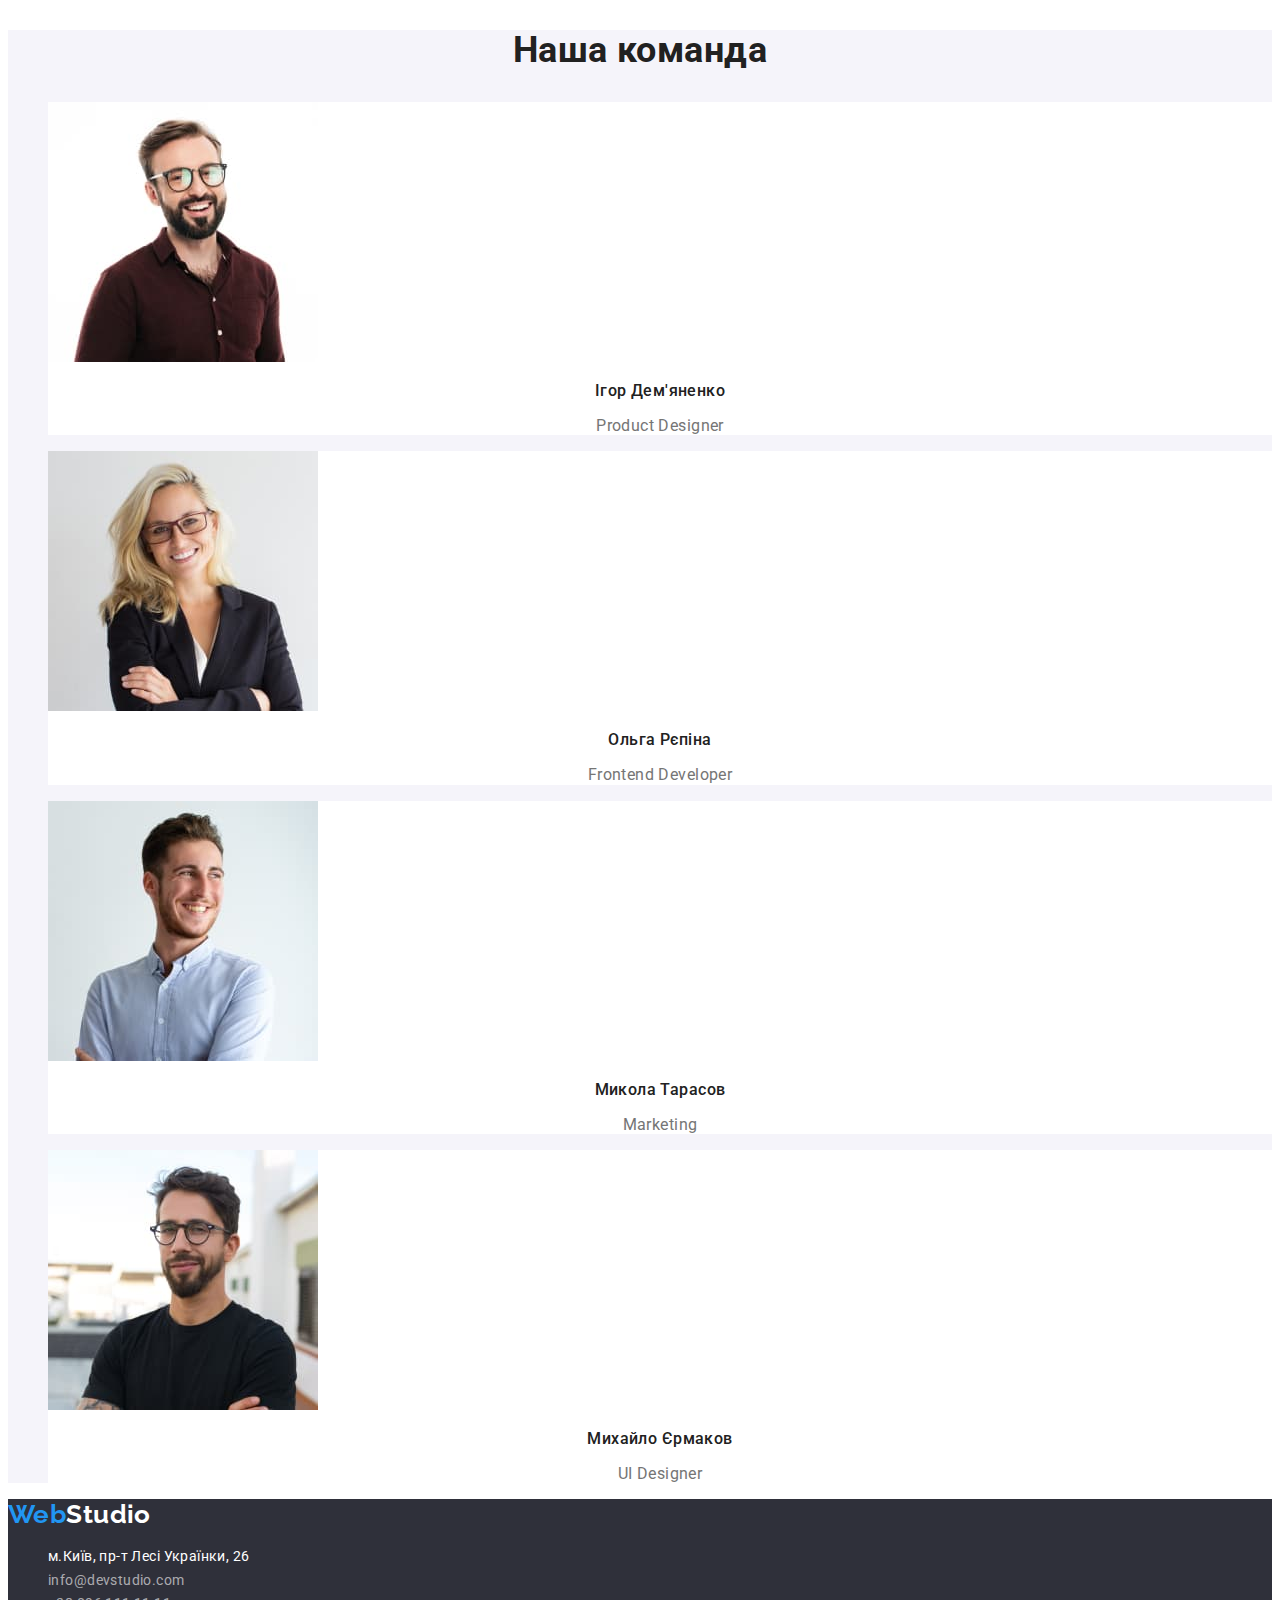
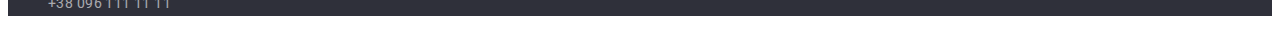
==== commit 30af3836: "!" ====
--- a/index.html
+++ b/index.html
@@ -18,13 +18,13 @@
     <header class="page-header">
       <nav>
         <a class="logo-head" lang="en" href="#"><span class="web-logo">Web</span>Studio</a>
-        <ul class="nav-links">
-          <li><a href="#" class="link current" class="link">Студія</a></li>
+        <ul class="nav-links list">
+          <li><a href="#" class="link current">Студія</a></li>
           <li><a href="./portfolio.html" class="link">Портфоліо</a></li>
           <li><a href="#" class="link">Контакти</a></li>
         </ul>
       </nav>
-      <ul class="contacts-header">
+      <ul class="contacts-header list">
         <li><a href="mailto:info@devstudio.com">info@devstudio.com</a></li>
         <li><a href="tel:+380961111111">+38 096 111 11 11</a></li>
       </ul>
@@ -38,7 +38,7 @@
       <!--2 cek-->
       <section>
         <h2 class="visually-hidden">Особливості</h2>
-        <ul class="benefits">
+        <ul class="benefits list">
           <li>
             <h3>УВАГА ДО ДЕТАЛЕЙ</h3>
             <p>Ідейні міркування, і навіть початок повсякденної роботи з формування позиції.</p>
@@ -60,7 +60,7 @@
       <!--3 sek-->
       <section class="our-works">
         <h2>Чим ми займаємося</h2>
-        <ul>
+        <ul class="list">
           <li>
             <img src="./images/img1.jpg" width="370" alt="написання коду на коп'ютері" />
           </li>
@@ -75,7 +75,7 @@
       <!--4 sek-->
       <section class="team">
         <h2 class="our-team">Наша команда</h2>
-        <ul class="members">
+        <ul class="members list">
           <li>
             <img src="./images/imgigor.jpg" width="270" alt="Чоловік в окулярах посміхаєтся" />
             <h3>Ігор Дем'яненко</h3>
@@ -110,7 +110,7 @@
     <footer class="footer">
       <a class="logo-footer" lang="en" href="#"><span class="web-logo">Web</span>Studio</a>
       <address>
-        <ul class="contacts-footer">
+        <ul class="contacts-footer list">
           <li>
             <a
               class="map"
--- a/css/styles.css
+++ b/css/styles.css
@@ -12,15 +12,17 @@
 body {
   font-family: Roboto, sans-serif;
   background-color: var(--white);
-}
-ul {
+  font-size: 14px;
+  letter-spacing: 0.03em;
+}
+.list {
   list-style: none;
 }
 .nav-links .link {
   text-decoration: none;
   font-style: normal;
   font-weight: 500;
-  font-size: 14px;
+
   line-height: 1.14;
   letter-spacing: 0.02em;
 
@@ -38,7 +40,7 @@
   text-decoration: none;
   font-style: normal;
   font-weight: 500;
-  font-size: 14px;
+
   line-height: 1.14;
   letter-spacing: 0.02em;
 
@@ -48,7 +50,7 @@
 .contacts-header a:focus {
   font-style: normal;
   font-weight: 500;
-  font-size: 14px;
+
   line-height: 1.14;
   letter-spacing: 0.02em;
 
@@ -62,8 +64,6 @@
   font-size: 26px;
   line-height: 1.19;
   /* identical to box height */
-
-  letter-spacing: 0.03em;
 
   color: var(--black);
 }
@@ -131,34 +131,23 @@
   margin: -1px;
 }
 .benefits h3 {
-  font-style: normal;
-  font-weight: 700;
-  font-size: 14px;
-  line-height: 1.14;
-  letter-spacing: 0.03em;
+  line-height: 1.14;
+
   text-transform: uppercase;
 
   color: var(--text);
 }
 .benefits p {
-  font-style: normal;
-  font-weight: 400;
-  font-size: 14px;
   line-height: 1.71;
   /* or 171% */
 
-  letter-spacing: 0.03em;
-
   color: var(--grey);
 }
 /*3sec-main*/
 .our-works h2 {
-  font-style: normal;
-  font-weight: 700;
   font-size: 36px;
   line-height: 1.16;
   text-align: center;
-  letter-spacing: 0.03em;
 
   color: var(--text);
 }
@@ -172,7 +161,6 @@
   font-size: 36px;
   line-height: 1.16;
   text-align: center;
-  letter-spacing: 0.03em;
 
   color: var(--text);
 }
@@ -181,26 +169,21 @@
 }
 
 .members h3 {
-  font-style: normal;
   font-weight: 500;
   font-size: 16px;
   line-height: 1.2;
   /* identical to box height */
 
   text-align: center;
-  letter-spacing: 0.03em;
 
   color: var(--text);
 }
 .members p {
-  font-style: normal;
-  font-weight: 400;
   font-size: 16px;
   line-height: 1.2;
   /* identical to box height */
 
   text-align: center;
-  letter-spacing: 0.03em;
 
   color: var(--grey);
 }
@@ -223,8 +206,6 @@
 }
 /*projects*/
 .projects h2 {
-  font-style: normal;
-  font-weight: 700;
   font-size: 18px;
   line-height: 2;
   /* identical to box height, or 200% */
@@ -234,13 +215,9 @@
   color: var(--text);
 }
 .projects p {
-  font-style: normal;
-  font-weight: 400;
   font-size: 16px;
   line-height: 1.88;
   /* identical to box height, or 188% */
-
-  letter-spacing: 0.03em;
 
   color: var(--grey);
 }
@@ -257,8 +234,6 @@
   line-height: 1.2;
   /* identical to box height */
 
-  letter-spacing: 0.03em;
-
   color: var(--white);
 }
 
@@ -266,12 +241,10 @@
   font-style: normal;
   text-decoration: none;
   font-weight: 400;
-  font-size: 14px;
+
   line-height: 1.71;
   /* or 171% */
 
-  letter-spacing: 0.03em;
-
   color: var(--white);
 }
 .mail,
@@ -279,12 +252,10 @@
   font-style: normal;
   text-decoration: none;
   font-weight: 400;
-  font-size: 14px;
+
   line-height: 1.71;
   /* or 171% */
 
-  letter-spacing: 0.03em;
-
   color: rgba(255, 255, 255, 0.6);
 }
 .contacts-footer a:hover,
